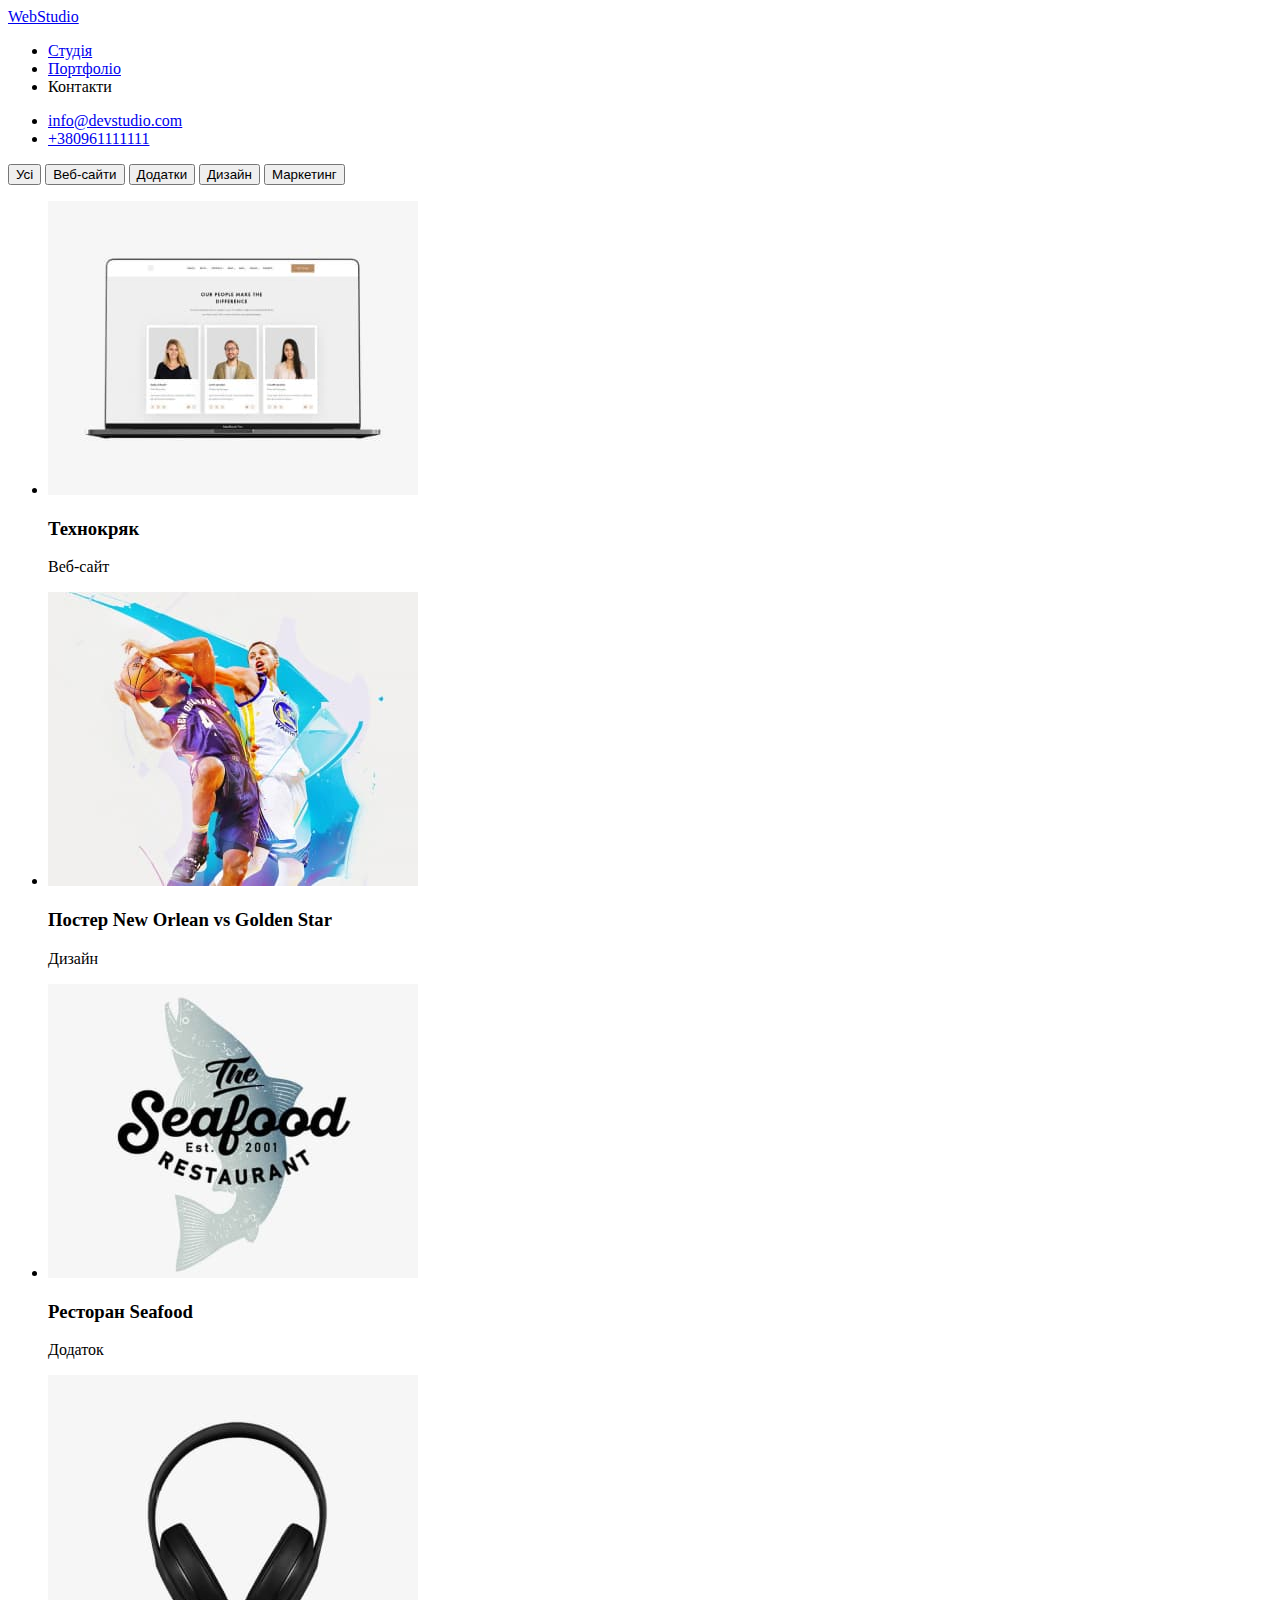
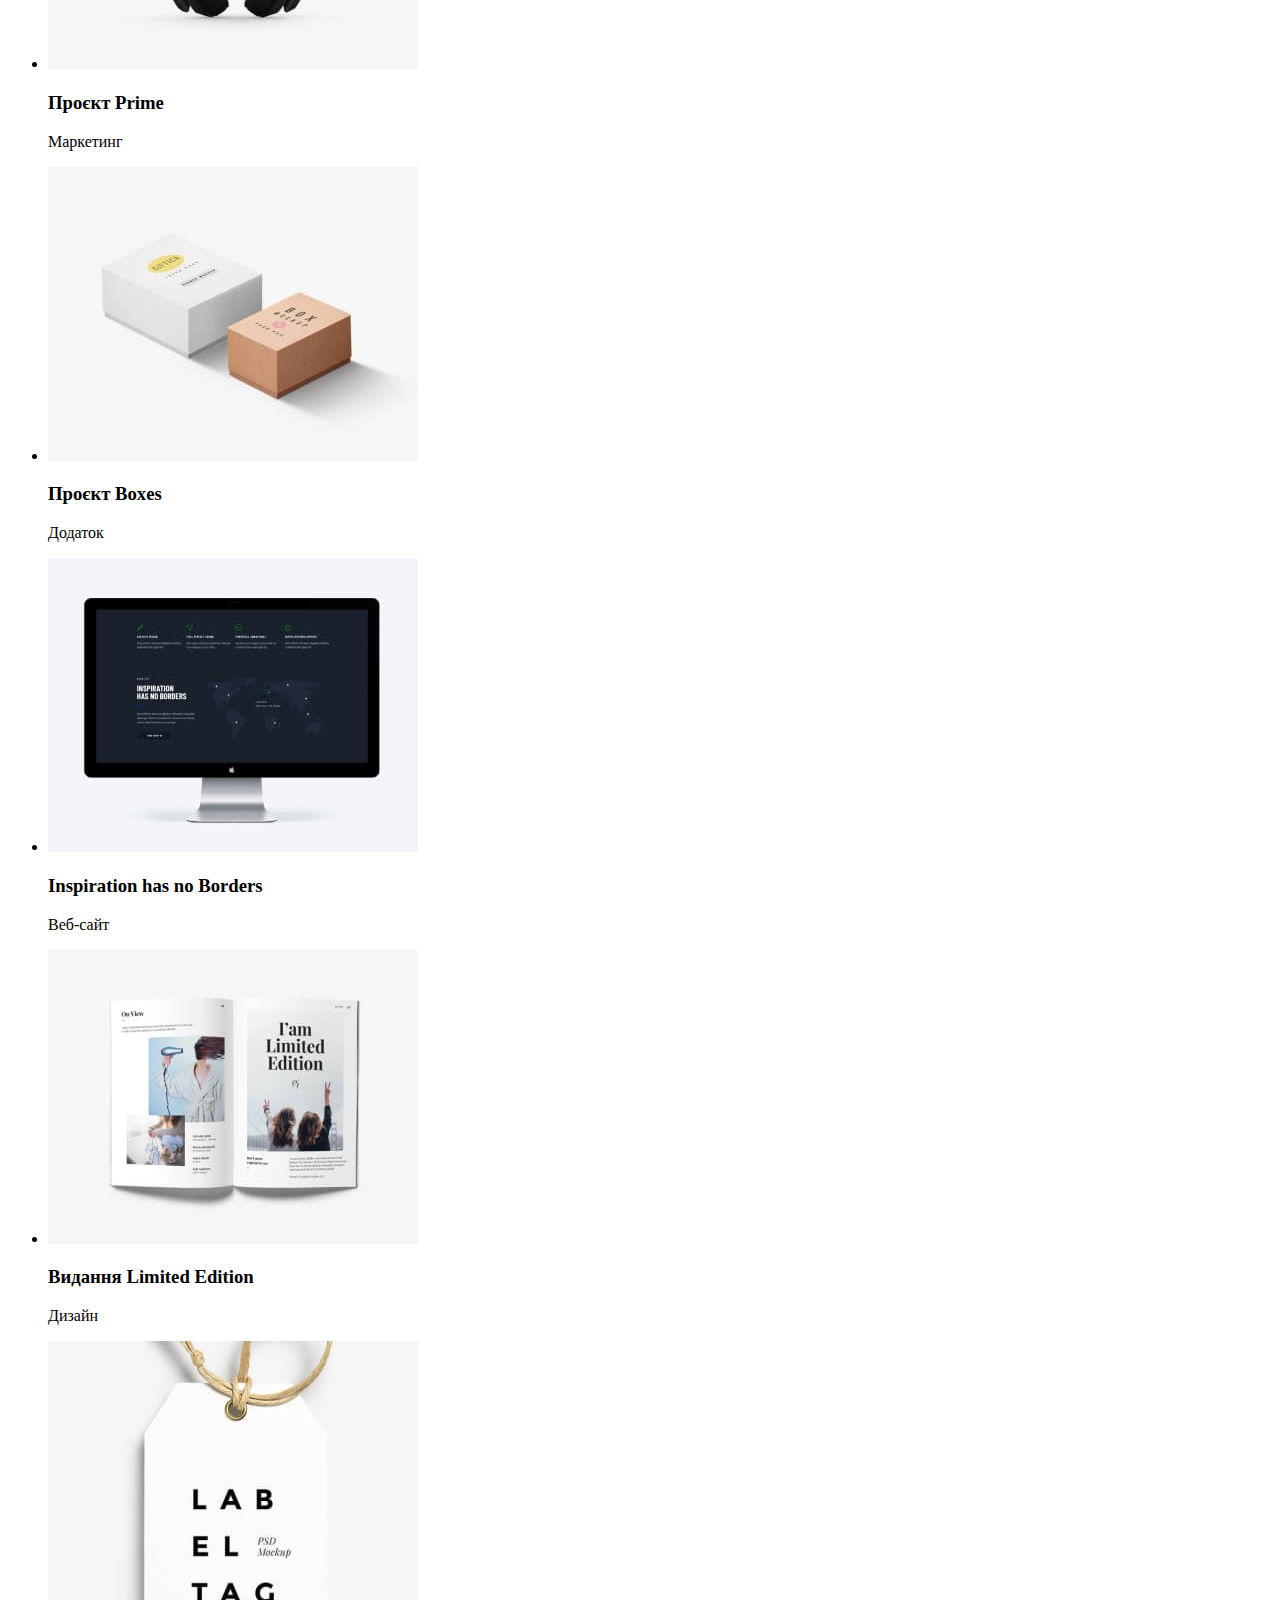
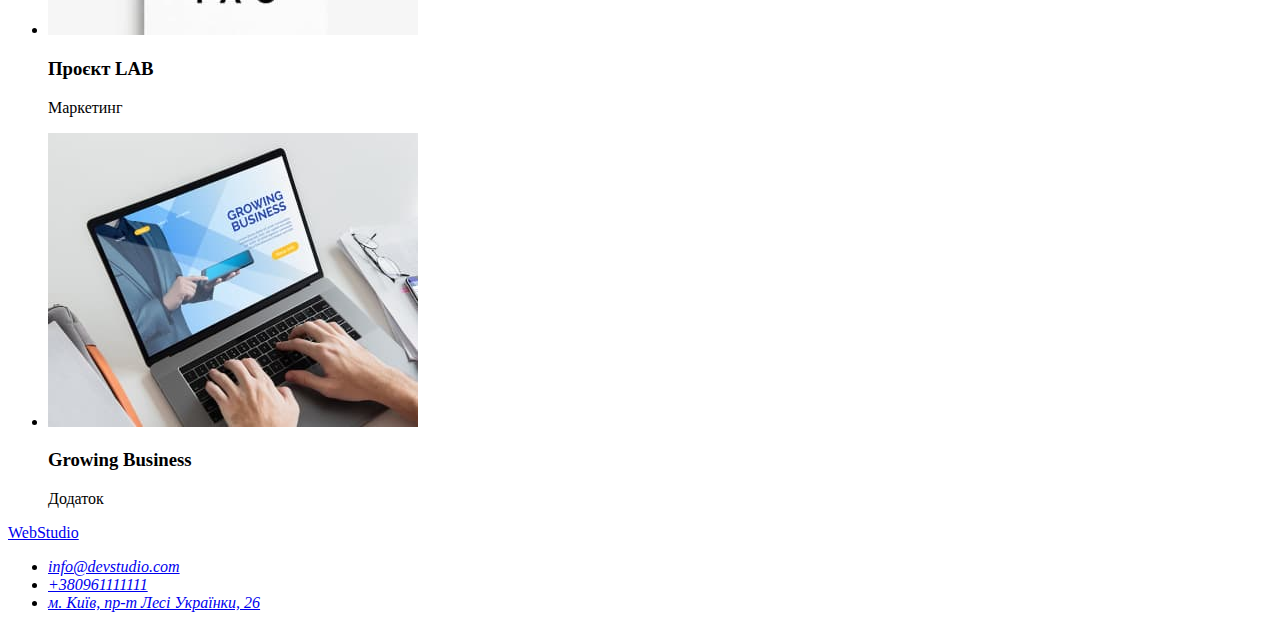
==== portfolio.html @ 3a7890c5 "new" ====
<!DOCTYPE html>
<html lang="uk">
<head>
    <meta charset="UTF-8">
    <meta http-equiv="X-UA-Compatible" content="IE=edge">
    <meta name="viewport" content="width=device-width, initial-scale=1.0">
    <title>Document</title>
    <link rel="stylesheet" href="./css/styles.css">
    
</head>
<body>
    <!--Шапка-->
    <header>
        <nav>
            <a href="webStudio">WebStudio</a>
            <ul>
                <li> <a href="./index.html">Студія</a>
                <li> <a href="./portfolio.html">Портфоліо</a>
                <li> <a href="контакти"></a>Контакти</li>
            </ul>
         </nav>
         <ul>
            <li> <a href="mailto:info@devstudio.com">info@devstudio.com</a></li>
            <li> <a href="tel:+380961111111">+380961111111</a></li>
         </ul>
    </header>
    <!--Основне поле-->
    <main>
        <section>
            <button type="button" class="launch">Усі</button>
            <button type="button" class="launch">Веб-сайти</button>
            <button type="button" class="launch">Додатки</button>
            <button type="button" class="launch">Дизайн</button>
            <button type="button" class="launch">Маркетинг</button>
        </section>
        <!--Портфоліо-->
         <section>
                    <ul>
                        <li>
                            <img src="./images/portf.jpg" alt="" width="370">
                            <h3> Технокряк</h3>
                            <p> Веб-сайт</p>
                        </li>
                        <li>
                            <img src="./images/portf1.jpg" alt="" width="370" height="294">
                            <h3> Постер New Orlean vs Golden Star</h3>
                            <p> Дизайн</p>
                        </li>
                        <li>
                            <img src="./images/portf2.jpg" alt="" width="370" height="294">
                            <h3> Ресторан Seafood</h3>
                            <p> Додаток</p>
                        </li>
                        <li>
                            <img src="./images/portf3.jpg" alt="" width="370" height="294">
                            <h3> Проєкт Prime</h3>
                            <p> Маркетинг</p>
                        </li>
                        <li>
                            <img src="./images/portf4.jpg" alt="" width="370" height="294">
                            <h3> Проєкт Boxes</h3>
                            <p> Додаток</p>
                        </li>
                        <li>
                            <img src="./images/portf5.jpg" alt="" width="370" height="294">
                            <h3> Inspiration has no Borders</h3>
                            <p> Веб-сайт </p>
                        </li>
                        <li>
                            <img src="./images/portf6.jpg" alt="" width="370" height="294">
                            <h3> Видання Limited Edition</h3>
                            <p> Дизайн </p>
                        </li> 
                         <li>
                            <img src="./images/portf7.jpg" alt="" width="370" height="294">
                            <h3> Проєкт LAB</h3>
                            <p> Маркетинг </p>
                        </li>
                        <li>
                            <img src="./images/portf8.jpg" alt="" width="370" height="294">
                            <h3> Growing Business</h3>
                            <p> Додаток </p>
                        </li>
                    </ul>
                    
                </section>
        
               
    </main>          
   <!--Підвал-->
    <footer>
        <a href="webStudio">WebStudio</a>
        <address>
            <ul>
                <li><a href="mailto:info@devstudio.com">info@devstudio.com</a></li>
                <li><a href="tel:+380961111111">+380961111111</a></li>
                <li><a href="https://goo.gl/maps/CPtrU1FHBa2aNyZL9" target="_blank" rel="noopener noreferrer nofollow">м. Київ, пр-т Лесі Українки, 26</a>
                </li>
            </ul>
        </address>
    </footer>
    
</body>
</html>
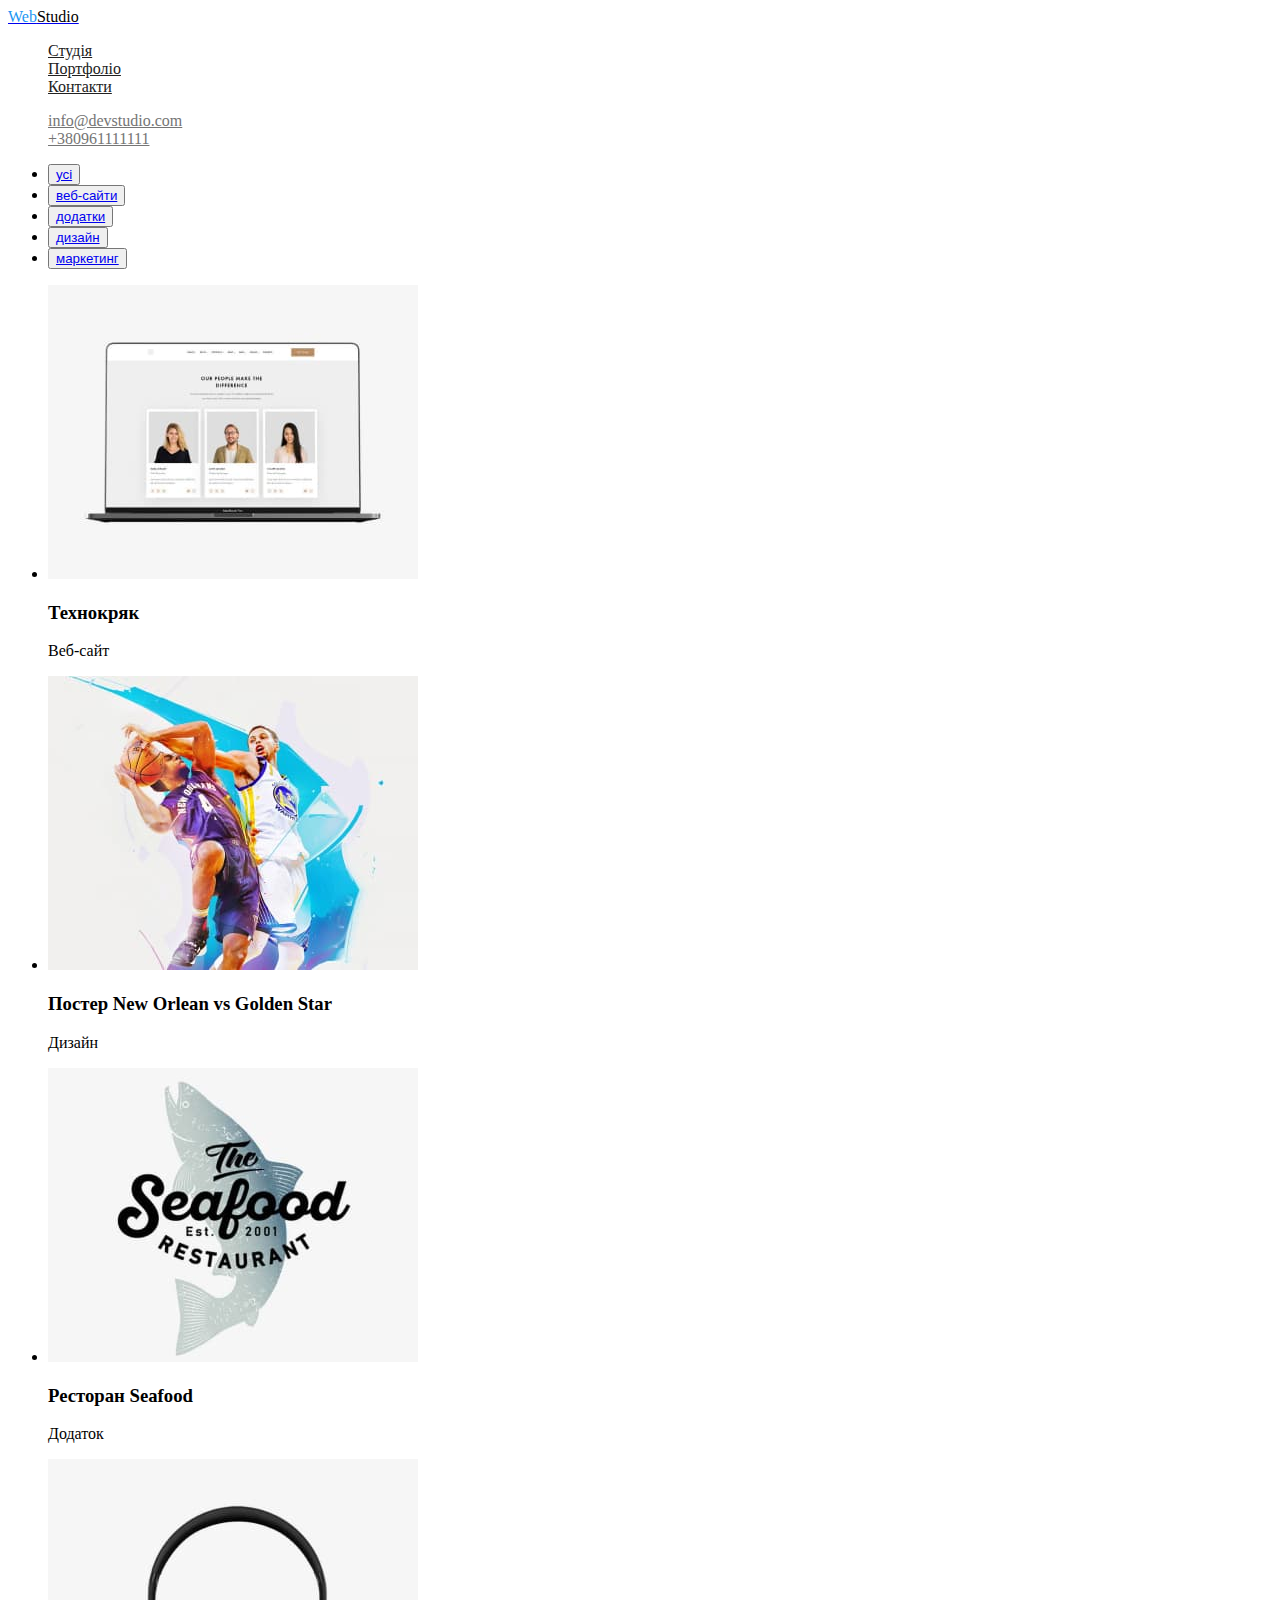
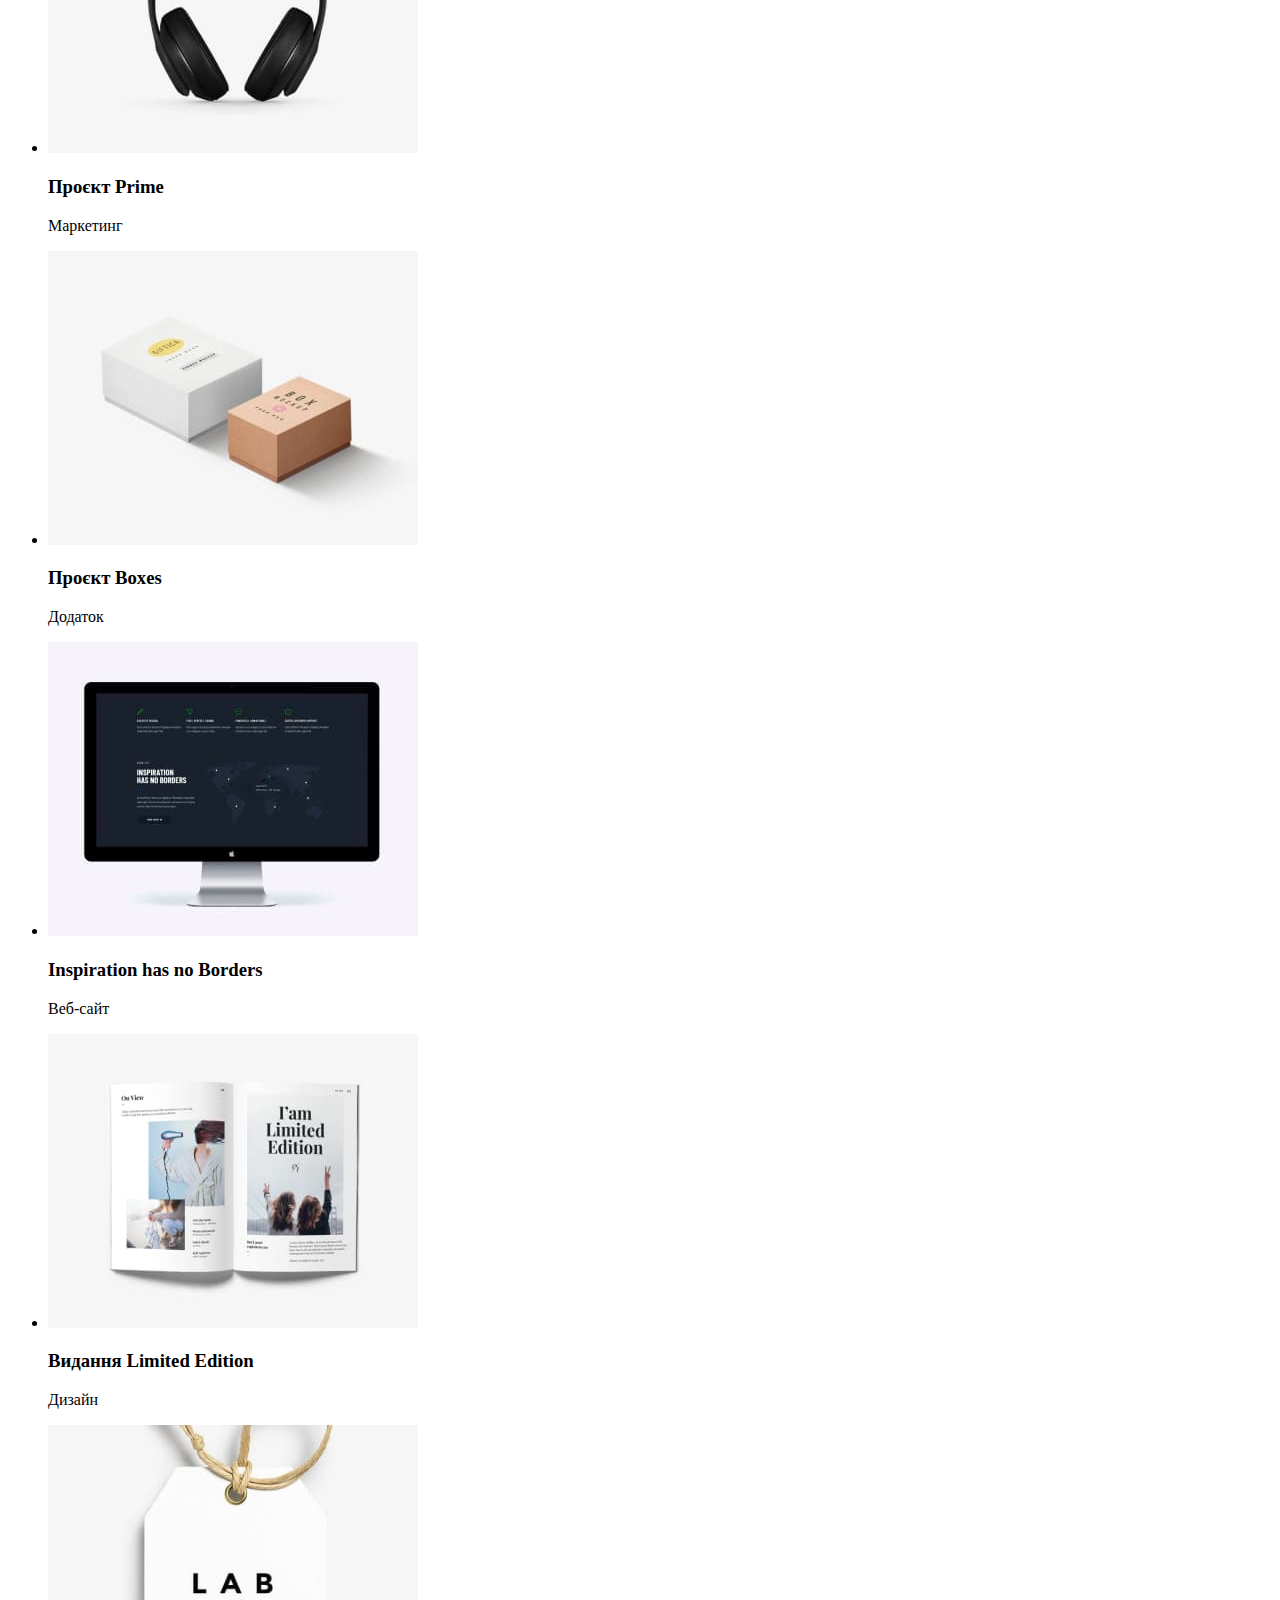
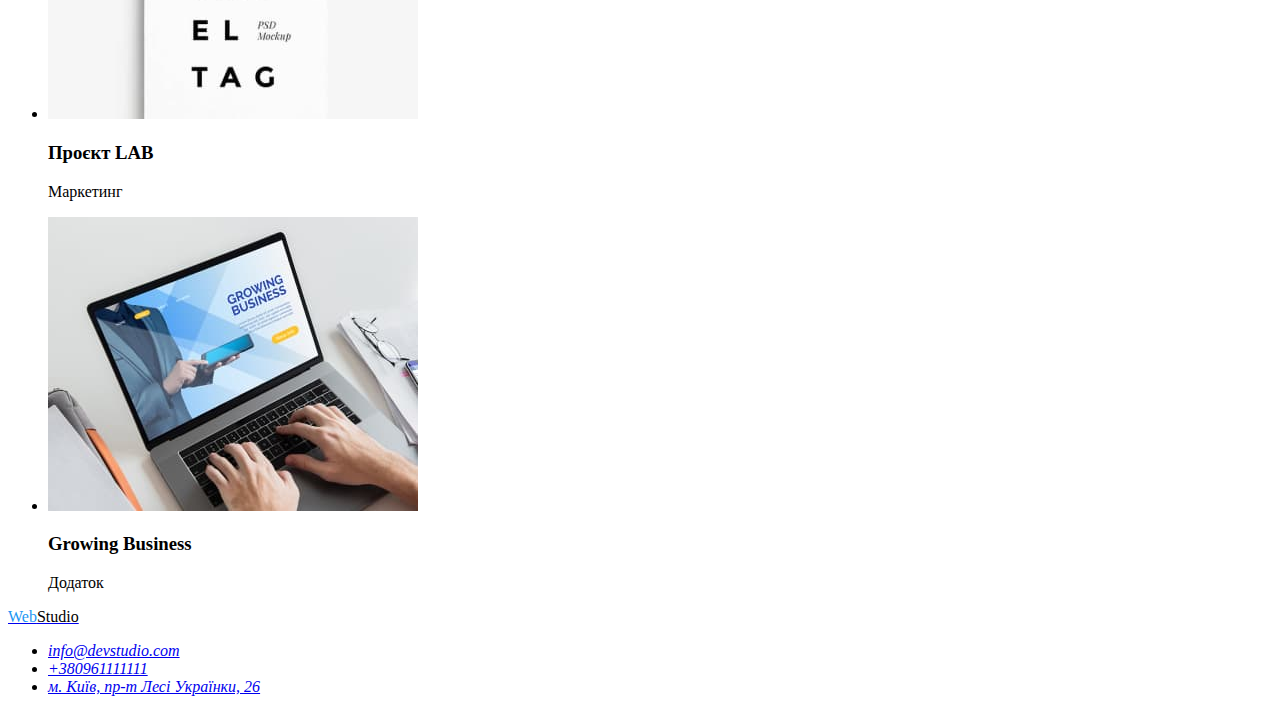
==== commit d6abc422: "new" ====
--- a/portfolio.html
+++ b/portfolio.html
@@ -12,26 +12,32 @@
     <!--Шапка-->
     <header>
         <nav>
-            <a href="webStudio">WebStudio</a>
-            <ul>
-                <li> <a href="./index.html">Студія</a>
-                <li> <a href="./portfolio.html">Портфоліо</a>
-                <li> <a href="контакти"></a>Контакти</li>
+            <a href="./index.html" lang="en" class="logo">
+                <span class="logo-web">Web</span
+                ><span class="logo-studio">Studio</span>
+              </a>
+            <ul class="site-nav list">
+                <li> <a href="./index.html" class="link">Студія</a></li>
+                <li> <a href="./portfolio.html" class="link">Портфоліо</a></li>
+                <li> <a href="контакти"class="link">Контакти</a></li>
             </ul>
          </nav>
-         <ul>
-            <li> <a href="mailto:info@devstudio.com">info@devstudio.com</a></li>
-            <li> <a href="tel:+380961111111">+380961111111</a></li>
+         <ul class="contact-nav list">
+            <li> <a href="mailto:info@devstudio.com" class="link">info@devstudio.com</a></li>
+            <li> <a href="tel:+380961111111" class="link">+380961111111</a></li>
          </ul>
     </header>
     <!--Основне поле-->
     <main>
         <section>
-            <button type="button" class="launch">Усі</button>
-            <button type="button" class="launch">Веб-сайти</button>
-            <button type="button" class="launch">Додатки</button>
-            <button type="button" class="launch">Дизайн</button>
-            <button type="button" class="launch">Маркетинг</button>
+            <ul>
+                <li><button> <a href="усі">усі</a></button> </li>
+                <li><button> <a href="веб-сайти">веб-сайти</a></button> </li>
+                <li><button> <a href="додатки">додатки</a></button> </li>
+                <li><button> <a href="дизайн">дизайн</a></button> </li>
+                <li><button> <a href="маркетинг">маркетинг</a></button> </li>
+            </ul>
+
         </section>
         <!--Портфоліо-->
          <section>
@@ -89,7 +95,10 @@
     </main>          
    <!--Підвал-->
     <footer>
-        <a href="webStudio">WebStudio</a>
+        <a href="./index.html" lang="en" class="logo">
+            <span class="logo-web">Web</span
+            ><span class="logo-studio">Studio</span>
+          </a>
         <address>
             <ul>
                 <li><a href="mailto:info@devstudio.com">info@devstudio.com</a></li>
--- a/css/styles.css
+++ b/css/styles.css
@@ -0,0 +1,47 @@
+.pages {
+    background-color: #F5F5F5;
+    color: #212121;
+}
+.list {
+list-style: none;
+}
+.logo-web {
+    color: #2196F3
+}
+.logo-studio{
+    color: #000000;
+}
+.site-nav .link
+ { 
+    color: #212121
+ }
+.site-nav .link:focus,
+.site-nav .link:hover
+ { 
+    color: #2196F3
+ }
+ .contact-nav .link{
+    color: #757575;
+ }
+ .contact-nav .link:focus,
+ .contact-nav .link:hover{
+    color: #2196F3
+ }
+ .main{
+    background: #2F303A;
+ }
+ .main, .text{
+    color: #ffffff;
+ }
+ 
+ .main, .launch{
+    color: #ffffff;
+ }
+ .advantage-list .description{
+    color: #757575;
+ }
+.comand-list .description{
+    color: #757575 
+}
+ 
+
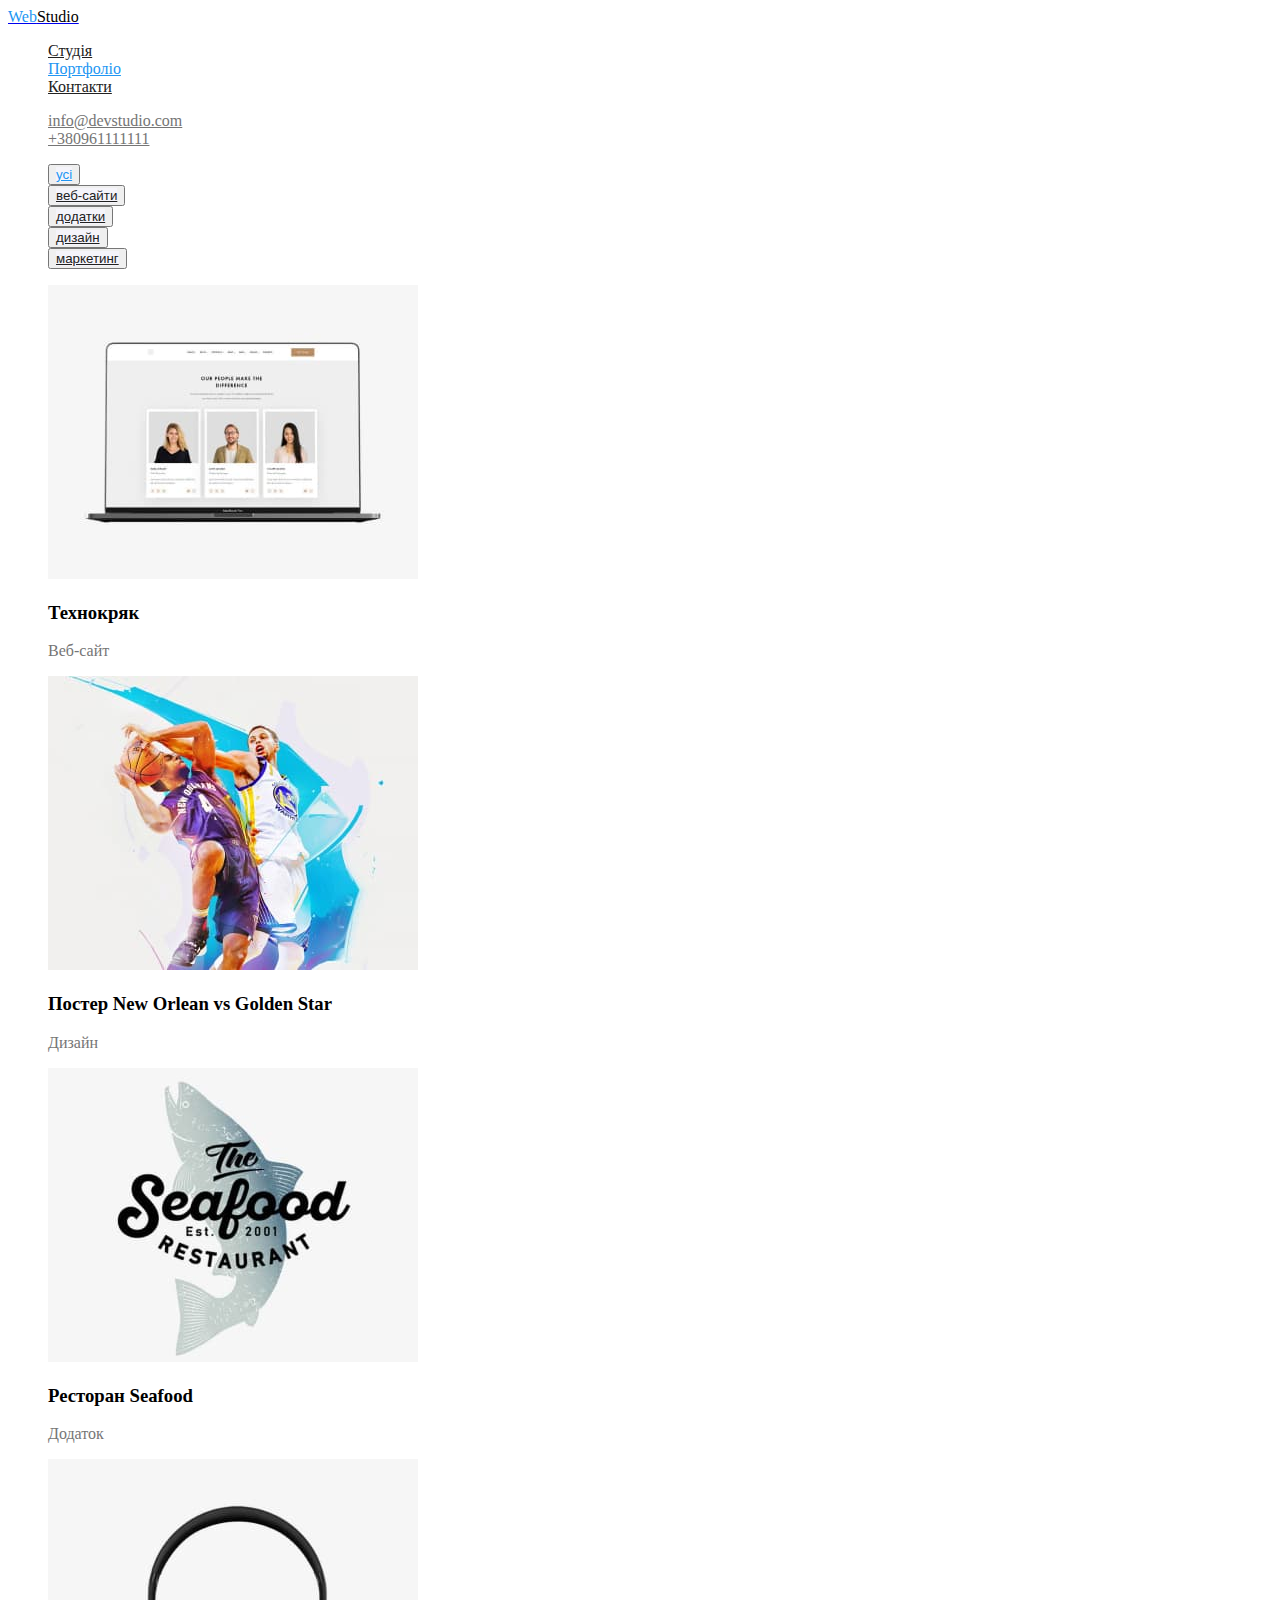
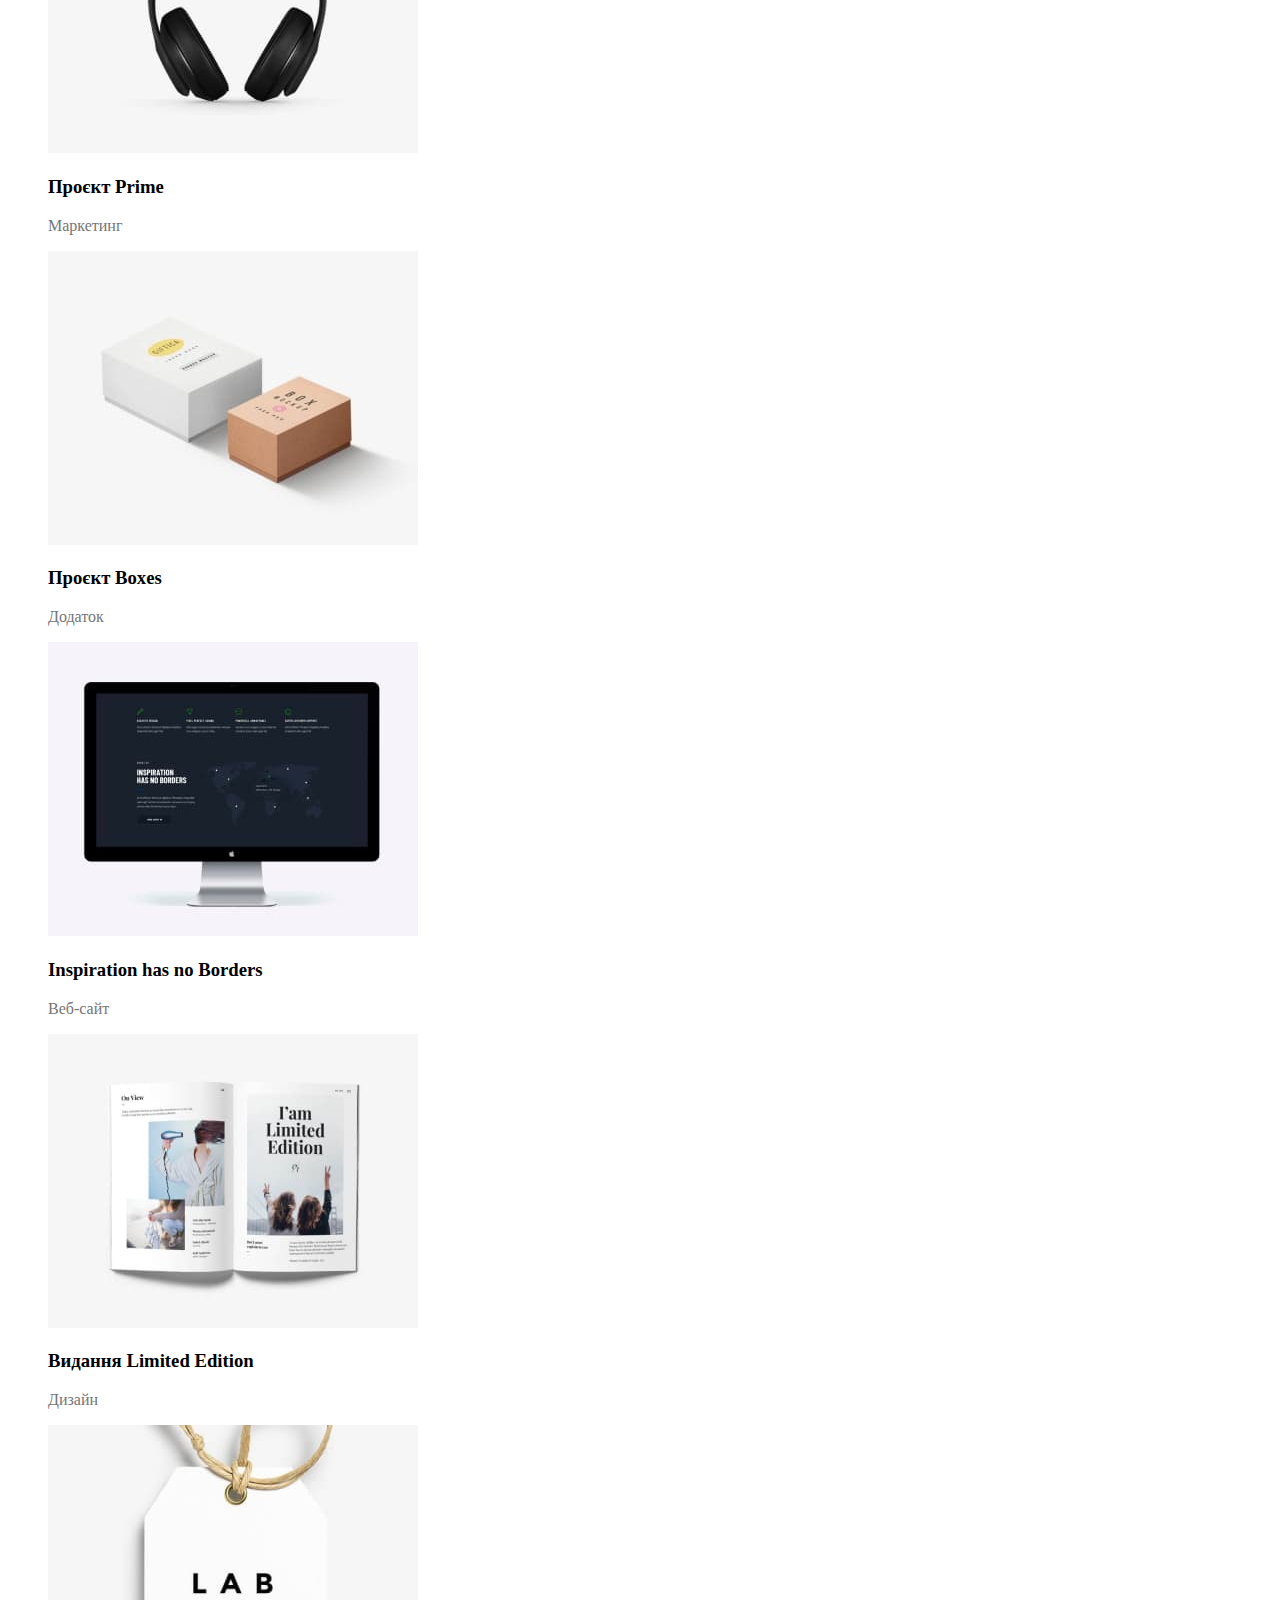
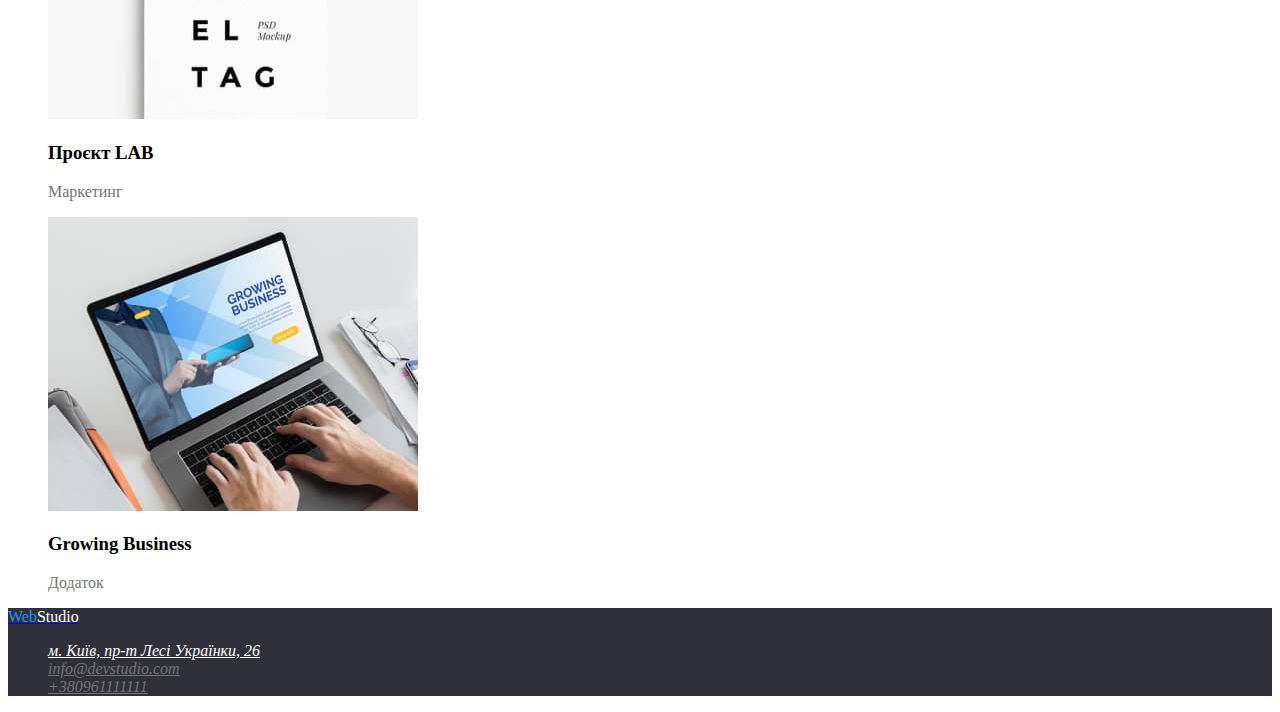
==== commit 16576492: "new" ====
--- a/portfolio.html
+++ b/portfolio.html
@@ -18,7 +18,7 @@
               </a>
             <ul class="site-nav list">
                 <li> <a href="./index.html" class="link">Студія</a></li>
-                <li> <a href="./portfolio.html" class="link">Портфоліо</a></li>
+                <li> <a href="./portfolio.html" class="link current">Портфоліо</a></li>
                 <li> <a href="контакти"class="link">Контакти</a></li>
             </ul>
          </nav>
@@ -28,64 +28,64 @@
          </ul>
     </header>
     <!--Основне поле-->
-    <main>
-        <section>
-            <ul>
-                <li><button> <a href="усі">усі</a></button> </li>
-                <li><button> <a href="веб-сайти">веб-сайти</a></button> </li>
-                <li><button> <a href="додатки">додатки</a></button> </li>
-                <li><button> <a href="дизайн">дизайн</a></button> </li>
-                <li><button> <a href="маркетинг">маркетинг</a></button> </li>
+    <main >
+        <section class="button">
+            <ul class="list">
+                <li><button> <a href="усі" class="button-secondary current">усі</a></button> </li>
+                <li><button> <a href="веб-сайти"class="button-secondary">веб-сайти</a></button> </li>
+                <li><button> <a href="додатки"class="button-secondary">додатки</a></button> </li>
+                <li><button> <a href="дизайн"class="button-secondary">дизайн</a></button> </li>
+                <li><button> <a href="маркетинг"class="button-secondary">маркетинг</a></button> </li>
             </ul>
 
         </section>
         <!--Портфоліо-->
-         <section>
-                    <ul>
+         <section class="project">
+                    <ul class="list">
                         <li>
                             <img src="./images/portf.jpg" alt="" width="370">
                             <h3> Технокряк</h3>
-                            <p> Веб-сайт</p>
+                            <p class="description"> Веб-сайт</p>
                         </li>
                         <li>
                             <img src="./images/portf1.jpg" alt="" width="370" height="294">
                             <h3> Постер New Orlean vs Golden Star</h3>
-                            <p> Дизайн</p>
+                            <p class="description"> Дизайн</p>
                         </li>
                         <li>
                             <img src="./images/portf2.jpg" alt="" width="370" height="294">
                             <h3> Ресторан Seafood</h3>
-                            <p> Додаток</p>
+                            <p class="description"> Додаток</p>
                         </li>
                         <li>
                             <img src="./images/portf3.jpg" alt="" width="370" height="294">
                             <h3> Проєкт Prime</h3>
-                            <p> Маркетинг</p>
+                            <p class="description"> Маркетинг</p>
                         </li>
                         <li>
                             <img src="./images/portf4.jpg" alt="" width="370" height="294">
                             <h3> Проєкт Boxes</h3>
-                            <p> Додаток</p>
+                            <p class="description"> Додаток</p>
                         </li>
                         <li>
                             <img src="./images/portf5.jpg" alt="" width="370" height="294">
                             <h3> Inspiration has no Borders</h3>
-                            <p> Веб-сайт </p>
+                            <p class="description"> Веб-сайт </p>
                         </li>
                         <li>
                             <img src="./images/portf6.jpg" alt="" width="370" height="294">
                             <h3> Видання Limited Edition</h3>
-                            <p> Дизайн </p>
+                            <p class="description"> Дизайн </p>
                         </li> 
                          <li>
                             <img src="./images/portf7.jpg" alt="" width="370" height="294">
                             <h3> Проєкт LAB</h3>
-                            <p> Маркетинг </p>
+                            <p class="description"> Маркетинг </p>
                         </li>
                         <li>
                             <img src="./images/portf8.jpg" alt="" width="370" height="294">
                             <h3> Growing Business</h3>
-                            <p> Додаток </p>
+                            <p class="description"> Додаток </p>
                         </li>
                     </ul>
                     
@@ -94,18 +94,18 @@
                
     </main>          
    <!--Підвал-->
-    <footer>
+    <footer class="footer">
         <a href="./index.html" lang="en" class="logo">
             <span class="logo-web">Web</span
             ><span class="logo-studio">Studio</span>
-          </a>
-        <address>
-            <ul>
-                <li><a href="mailto:info@devstudio.com">info@devstudio.com</a></li>
-                <li><a href="tel:+380961111111">+380961111111</a></li>
-                <li><a href="https://goo.gl/maps/CPtrU1FHBa2aNyZL9" target="_blank" rel="noopener noreferrer nofollow">м. Київ, пр-т Лесі Українки, 26</a>
+        </a>
+        <address>  
+            <ul class="contact-nav list">
+                <li> <a href="https://goo.gl/maps/CPtrU1FHBa2aNyZL9" class="location" target="_blank" rel="noopener noreferrer nofollow">м. Київ, пр-т Лесі Українки, 26</a>
                 </li>
-            </ul>
+                <li> <a href="mailto:info@devstudio.com" class="link">info@devstudio.com</a></li>
+                <li> <a href="tel:+380961111111" class="link">+380961111111</a></li>                  
+        </ul>
         </address>
     </footer>
     
--- a/css/styles.css
+++ b/css/styles.css
@@ -1,47 +1,92 @@
-.pages {
+:root{
+   --primary-text-color: #212121;
+   --title-text-color:#757575;
+   --accent-color:#212121;
+   --secondary-color:#2196F3;
+   --tagline-text-color:#757575 ;
+   --primary-withe-color:#ffffff;
+   --button-color:#F5F4FA;
+
+}
+
+.body {
     background-color: #F5F5F5;
-    color: #212121;
+    color: var(--primary-text-color);
 }
 .list {
 list-style: none;
 }
+
 .logo-web {
-    color: #2196F3
+    color: var(--secondary-color);
 }
 .logo-studio{
     color: #000000;
 }
 .site-nav .link
  { 
-    color: #212121
+    color:var(--primary-text-color);
  }
 .site-nav .link:focus,
 .site-nav .link:hover
  { 
-    color: #2196F3
+   color:var(--secondary-color);
  }
+ .site-nav .link.current
+ { 
+   color:var(--secondary-color);
+ }
+ 
  .contact-nav .link{
-    color: #757575;
+    color: var(--title-text-color);
  }
  .contact-nav .link:focus,
  .contact-nav .link:hover{
-    color: #2196F3
+    color: var(--secondary-color);
  }
  .main{
     background: #2F303A;
  }
  .main, .text{
-    color: #ffffff;
+    color:  var(--primary-withe-color);
  }
  
  .main, .launch{
-    color: #ffffff;
+    color:  var(--primary-withe-color);
  }
- .advantage-list .description{
-    color: #757575;
+
+.main .button-primary{
+   color: #ffffff;
+   background-color: #2196F3;
+}
+.list .button-secondary
+{
+   color: #212121;
+   background-color: #F5F4FA;
+}
+.list .button-secondary:focus,
+.list .button-secondary:hover
+ { 
+   color:var(--secondary-color);
  }
-.comand-list .description{
-    color: #757575 
-}
- 
+ .list .button-secondary.current
+ { 
+   color:var(--secondary-color);
+ }
+   
+ .advantage-list .description,
+ .comand-list .description,
+ .project .description
+ {
+    color: var(--tagline-text-color);
+ }
 
+ .footer{
+   background: #2F303A
+ }
+ .footer .logo-studio,
+ .footer .location
+ {
+   color: #ffffff;
+ }
+
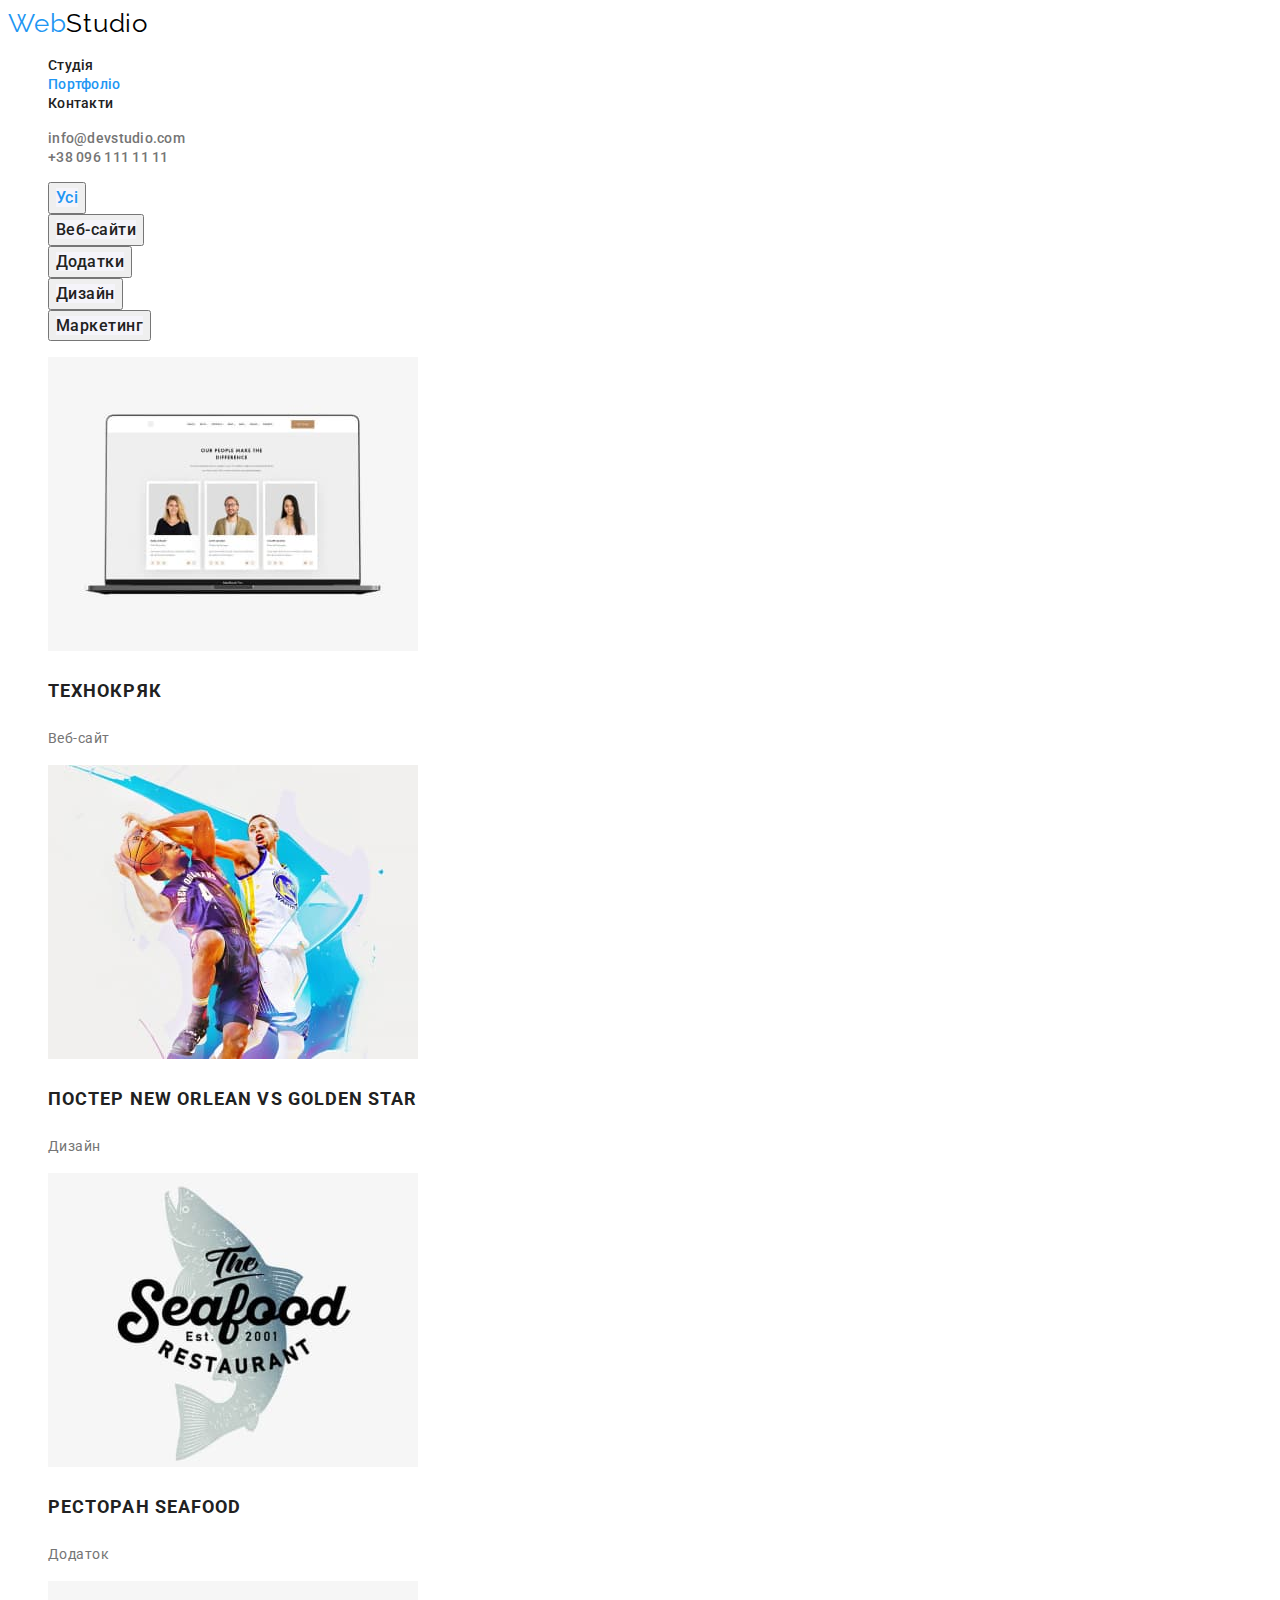
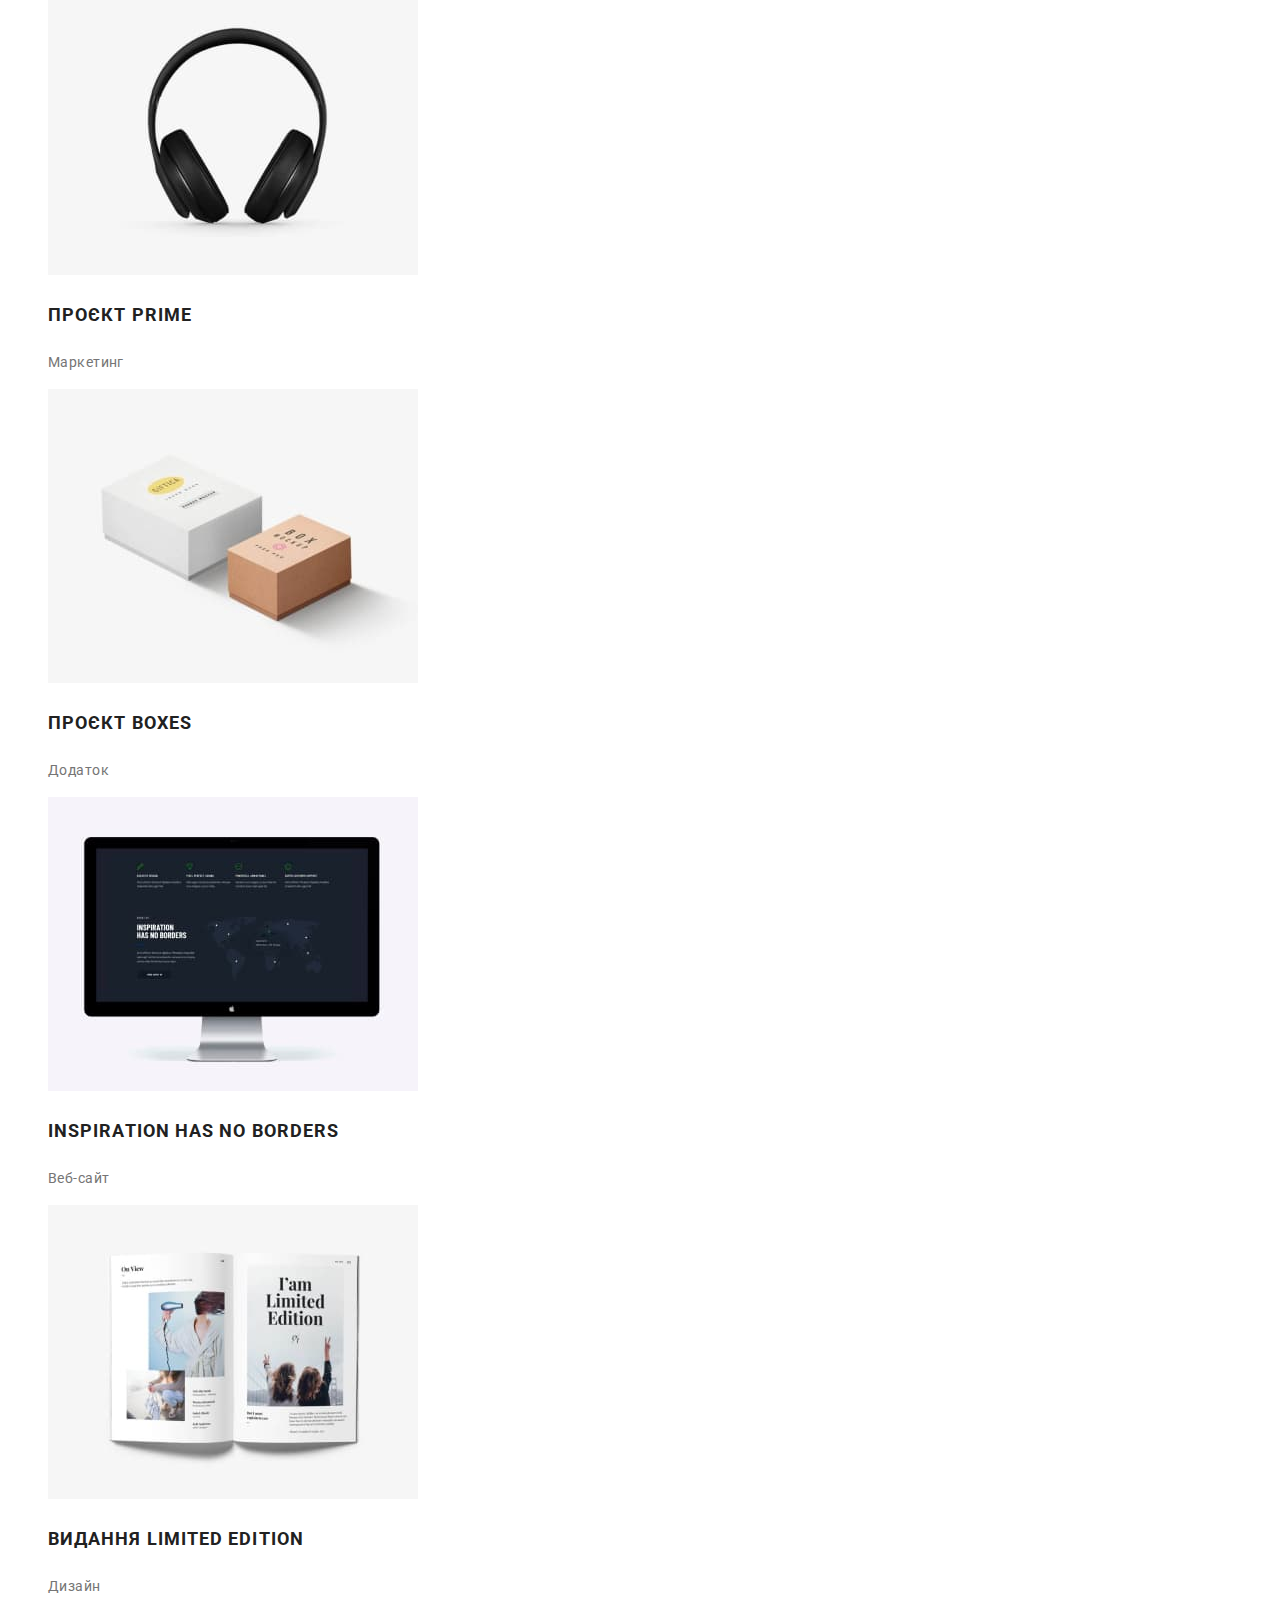
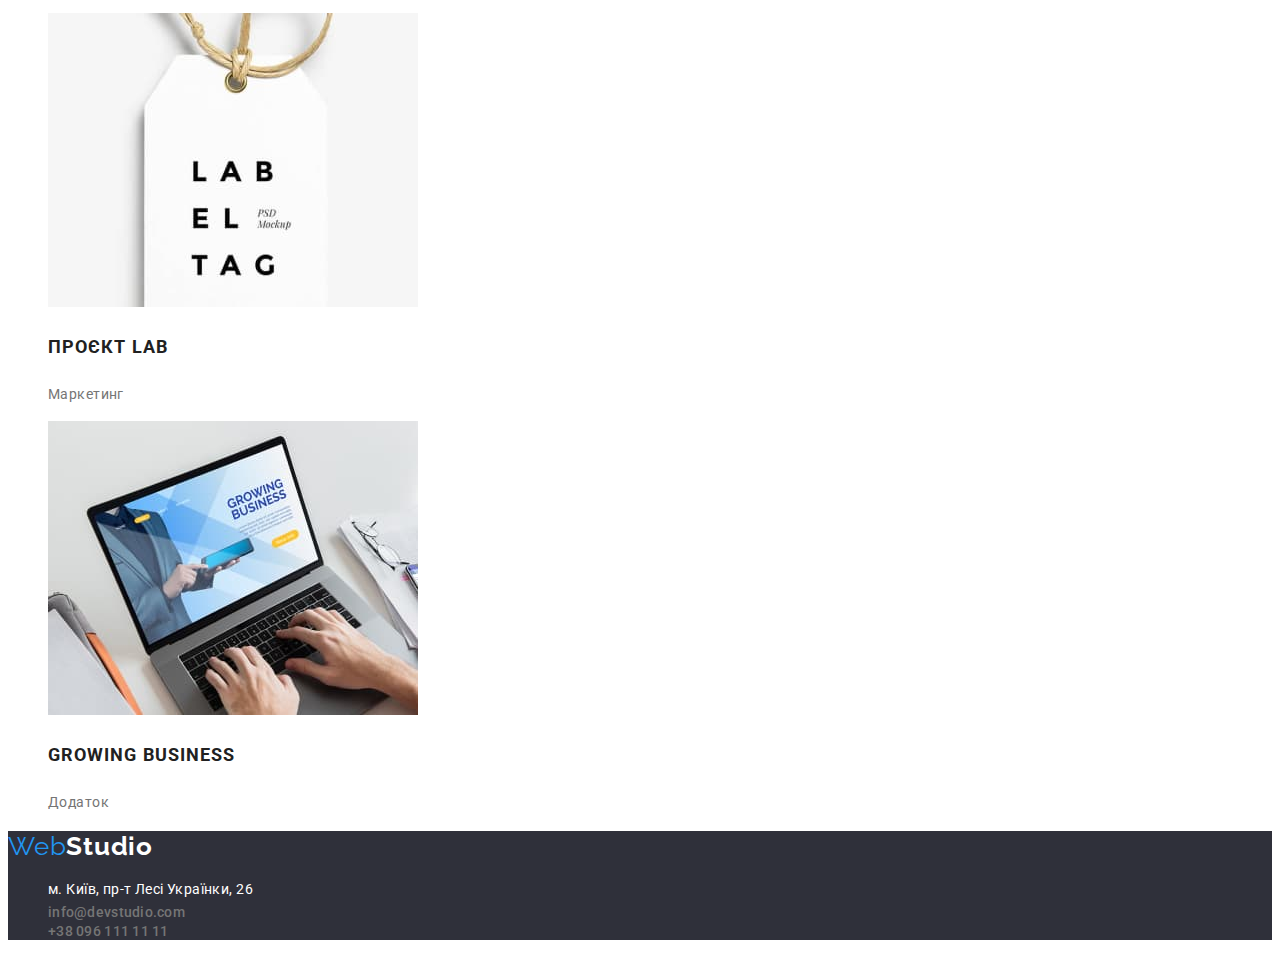
==== commit f81fcab1: "new" ====
--- a/portfolio.html
+++ b/portfolio.html
@@ -5,10 +5,11 @@
     <meta http-equiv="X-UA-Compatible" content="IE=edge">
     <meta name="viewport" content="width=device-width, initial-scale=1.0">
     <title>Document</title>
+    <link href="https://fonts.googleapis.com/css2?family=Raleway:wght@700&family=Roboto:wght@400;500;700;900&display=swap" rel="stylesheet">
     <link rel="stylesheet" href="./css/styles.css">
     
 </head>
-<body>
+<body class="pages">
     <!--Шапка-->
     <header>
         <nav>
@@ -24,18 +25,18 @@
          </nav>
          <ul class="contact-nav list">
             <li> <a href="mailto:info@devstudio.com" class="link">info@devstudio.com</a></li>
-            <li> <a href="tel:+380961111111" class="link">+380961111111</a></li>
+            <li> <a href="tel:+380961111111" class="link">+38 096 111 11 11</a></li>
          </ul>
     </header>
     <!--Основне поле-->
-    <main >
+    <main>
         <section class="button">
             <ul class="list">
-                <li><button> <a href="усі" class="button-secondary current">усі</a></button> </li>
-                <li><button> <a href="веб-сайти"class="button-secondary">веб-сайти</a></button> </li>
-                <li><button> <a href="додатки"class="button-secondary">додатки</a></button> </li>
-                <li><button> <a href="дизайн"class="button-secondary">дизайн</a></button> </li>
-                <li><button> <a href="маркетинг"class="button-secondary">маркетинг</a></button> </li>
+                <li><button> <a href="усі" class="button-secondary current">Усі</a></button> </li>
+                <li><button> <a href="веб-сайти"class="button-secondary">Веб-сайти</a></button> </li>
+                <li><button> <a href="додатки"class="button-secondary">Додатки</a></button> </li>
+                <li><button> <a href="дизайн"class="button-secondary">Дизайн</a></button> </li>
+                <li><button> <a href="маркетинг"class="button-secondary">Маркетинг</a></button> </li>
             </ul>
 
         </section>
@@ -44,47 +45,47 @@
                     <ul class="list">
                         <li>
                             <img src="./images/portf.jpg" alt="" width="370">
-                            <h3> Технокряк</h3>
+                            <h3 class="features"> Технокряк</h3>
                             <p class="description"> Веб-сайт</p>
                         </li>
                         <li>
                             <img src="./images/portf1.jpg" alt="" width="370" height="294">
-                            <h3> Постер New Orlean vs Golden Star</h3>
+                            <h3 class="features"> Постер New Orlean vs Golden Star</h3>
                             <p class="description"> Дизайн</p>
                         </li>
                         <li>
                             <img src="./images/portf2.jpg" alt="" width="370" height="294">
-                            <h3> Ресторан Seafood</h3>
+                            <h3 class="features"> Ресторан Seafood</h3>
                             <p class="description"> Додаток</p>
                         </li>
                         <li>
                             <img src="./images/portf3.jpg" alt="" width="370" height="294">
-                            <h3> Проєкт Prime</h3>
+                            <h3 class="features"> Проєкт Prime</h3>
                             <p class="description"> Маркетинг</p>
                         </li>
                         <li>
                             <img src="./images/portf4.jpg" alt="" width="370" height="294">
-                            <h3> Проєкт Boxes</h3>
+                            <h3 class="features"> Проєкт Boxes</h3>
                             <p class="description"> Додаток</p>
                         </li>
                         <li>
                             <img src="./images/portf5.jpg" alt="" width="370" height="294">
-                            <h3> Inspiration has no Borders</h3>
+                            <h3 class="features"> Inspiration has no Borders</h3>
                             <p class="description"> Веб-сайт </p>
                         </li>
                         <li>
                             <img src="./images/portf6.jpg" alt="" width="370" height="294">
-                            <h3> Видання Limited Edition</h3>
+                            <h3 class="features"> Видання Limited Edition</h3>
                             <p class="description"> Дизайн </p>
                         </li> 
                          <li>
                             <img src="./images/portf7.jpg" alt="" width="370" height="294">
-                            <h3> Проєкт LAB</h3>
+                            <h3 class="features"> Проєкт LAB</h3>
                             <p class="description"> Маркетинг </p>
                         </li>
                         <li>
                             <img src="./images/portf8.jpg" alt="" width="370" height="294">
-                            <h3> Growing Business</h3>
+                            <h3 class="features"> Growing Business</h3>
                             <p class="description"> Додаток </p>
                         </li>
                     </ul>
@@ -104,7 +105,7 @@
                 <li> <a href="https://goo.gl/maps/CPtrU1FHBa2aNyZL9" class="location" target="_blank" rel="noopener noreferrer nofollow">м. Київ, пр-т Лесі Українки, 26</a>
                 </li>
                 <li> <a href="mailto:info@devstudio.com" class="link">info@devstudio.com</a></li>
-                <li> <a href="tel:+380961111111" class="link">+380961111111</a></li>                  
+                <li> <a href="tel:+380961111111" class="link">+38 096 111 11 11</a></li>                  
         </ul>
         </address>
     </footer>
--- a/css/styles.css
+++ b/css/styles.css
@@ -6,17 +6,29 @@
    --tagline-text-color:#757575 ;
    --primary-withe-color:#ffffff;
    --button-color:#F5F4FA;
-
-}
-
-.body {
-    background-color: #F5F5F5;
-    color: var(--primary-text-color);
+}
+
+.pages 
+{
+   color: var(--primary-text-color);
+   font-family: Roboto, sans-serif;
+}
+.button{
+  text-decoration: none;
+  font-family: 'Roboto';
+  font-style: normal;
 }
 .list {
-list-style: none;
-}
-
+  list-style: none;
+}
+.logo{
+   font-family: 'Raleway';
+   text-decoration: none;
+   font-size: 26px;
+   line-height: 1.19;
+   letter-spacing: 0.03em;
+ 
+}
 .logo-web {
     color: var(--secondary-color);
 }
@@ -25,7 +37,12 @@
 }
 .site-nav .link
  { 
-    color:var(--primary-text-color);
+   color:var(--primary-text-color);
+   font-weight: 500;
+   font-size: 14px;
+   line-height: 1.14;
+   letter-spacing: 0.02em;
+   text-decoration: none;
  }
 .site-nav .link:focus,
 .site-nav .link:hover
@@ -38,31 +55,68 @@
  }
  
  .contact-nav .link{
-    color: var(--title-text-color);
+   font-style: normal;
+   font-weight: 500;
+   font-size: 14px;
+   line-height: 1.14;
+   letter-spacing: 0.02em;
+   text-decoration: none;
+   color: var(--title-text-color);
  }
  .contact-nav .link:focus,
- .contact-nav .link:hover{
-    color: var(--secondary-color);
+ .contact-nav .link:hover
+ {
+   color: var(--secondary-color);
  }
  .main{
-    background: #2F303A;
+   background: #2F303A;
  }
  .main, .text{
-    color:  var(--primary-withe-color);
+   color:  var(--primary-withe-color);
+   font-weight: 900;
+   font-size: 44px;
+   line-height: 1.36;
+   letter-spacing: 0.06em;
+   text-transform: uppercase;
  }
  
  .main, .launch{
-    color:  var(--primary-withe-color);
- }
-
+   color:  var(--primary-withe-color);
+ }
+/*кноптки портфоліо*/
 .main .button-primary{
    color: #ffffff;
    background-color: #2196F3;
-}
+   font-weight: 700;
+   font-size: 16px;
+   line-height: 1.87;
+   display: flex;
+   align-items: center;
+   text-align: center;
+   letter-spacing: 0.06em;
+}
+.button-secondary{
+  font-family: 'Roboto';
+  font-style: normal;
+  font-weight: 500;
+  font-size: 16px;
+  line-height: 1.62;
+  text-align: center;
+  letter-spacing: 0.03em;
+  color: #212121;
+}
+
 .list .button-secondary
 {
-   color: #212121;
-   background-color: #F5F4FA;
+  color: #212121;
+  background-color: #F5F4FA;
+  text-decoration: none;
+  cursor: pointer;
+  font-weight: 500;
+  font-size: 16px;
+  line-height: 1,62px;
+  text-align: center;
+  letter-spacing: 0.03em;
 }
 .list .button-secondary:focus,
 .list .button-secondary:hover
@@ -73,20 +127,76 @@
  { 
    color:var(--secondary-color);
  }
-   
+ .project .features{
+  font-weight: 700;
+  font-size: 18px;
+  line-height: 2.00;
+  letter-spacing: 0.06em;
+  color: var(--accent-color);
+ }
+ .project .description{
+  font-weight: 400;
+  font-size: 16px;
+  line-height: 1.88;
+  letter-spacing: 0.03em;
+  color: var(--title-text-color);
+ }
+ /* кінець портфоліо*/
+
+ .comand-content{
+  background: #F5F4FA;
+ }
+ .comand-section{
+  background: #ffffff;
+ }
+ .project-title,
+ .comand-title
+ {
+  font-weight: 700;
+  font-size: 36px;
+  line-height: 1.17;
+  letter-spacing: 0.03em;
+ }
+ .comand-list{
+  list-style: none;
+ }
  .advantage-list .description,
  .comand-list .description,
  .project .description
  {
     color: var(--tagline-text-color);
+    font-weight: 400;
+    font-size: 14px;
+    line-height: 1.71;  
+    letter-spacing: 0.03em;
+ }
+ .features
+ { 
+   font-weight: 700;
+   font-size: 14px;
+   line-height: 1.14;
+   letter-spacing: 0.03em;
+   text-transform: uppercase;
  }
 
  .footer{
    background: #2F303A
  }
- .footer .logo-studio,
- .footer .location
- {
+ .footer .logo-studio{
+   font-family: 'Raleway';
+   font-weight: 700;
+   font-size: 26px;
+   line-height: 1.19; 
+   letter-spacing: 0.03em;
    color: #ffffff;
  }
-
+.footer .location{
+   color: #ffffff;
+   font-style: normal;
+   text-decoration: none;
+   font-weight: 400;
+   font-size: 14px;
+   line-height: 1.71;
+   letter-spacing: 0.03em;
+}
+
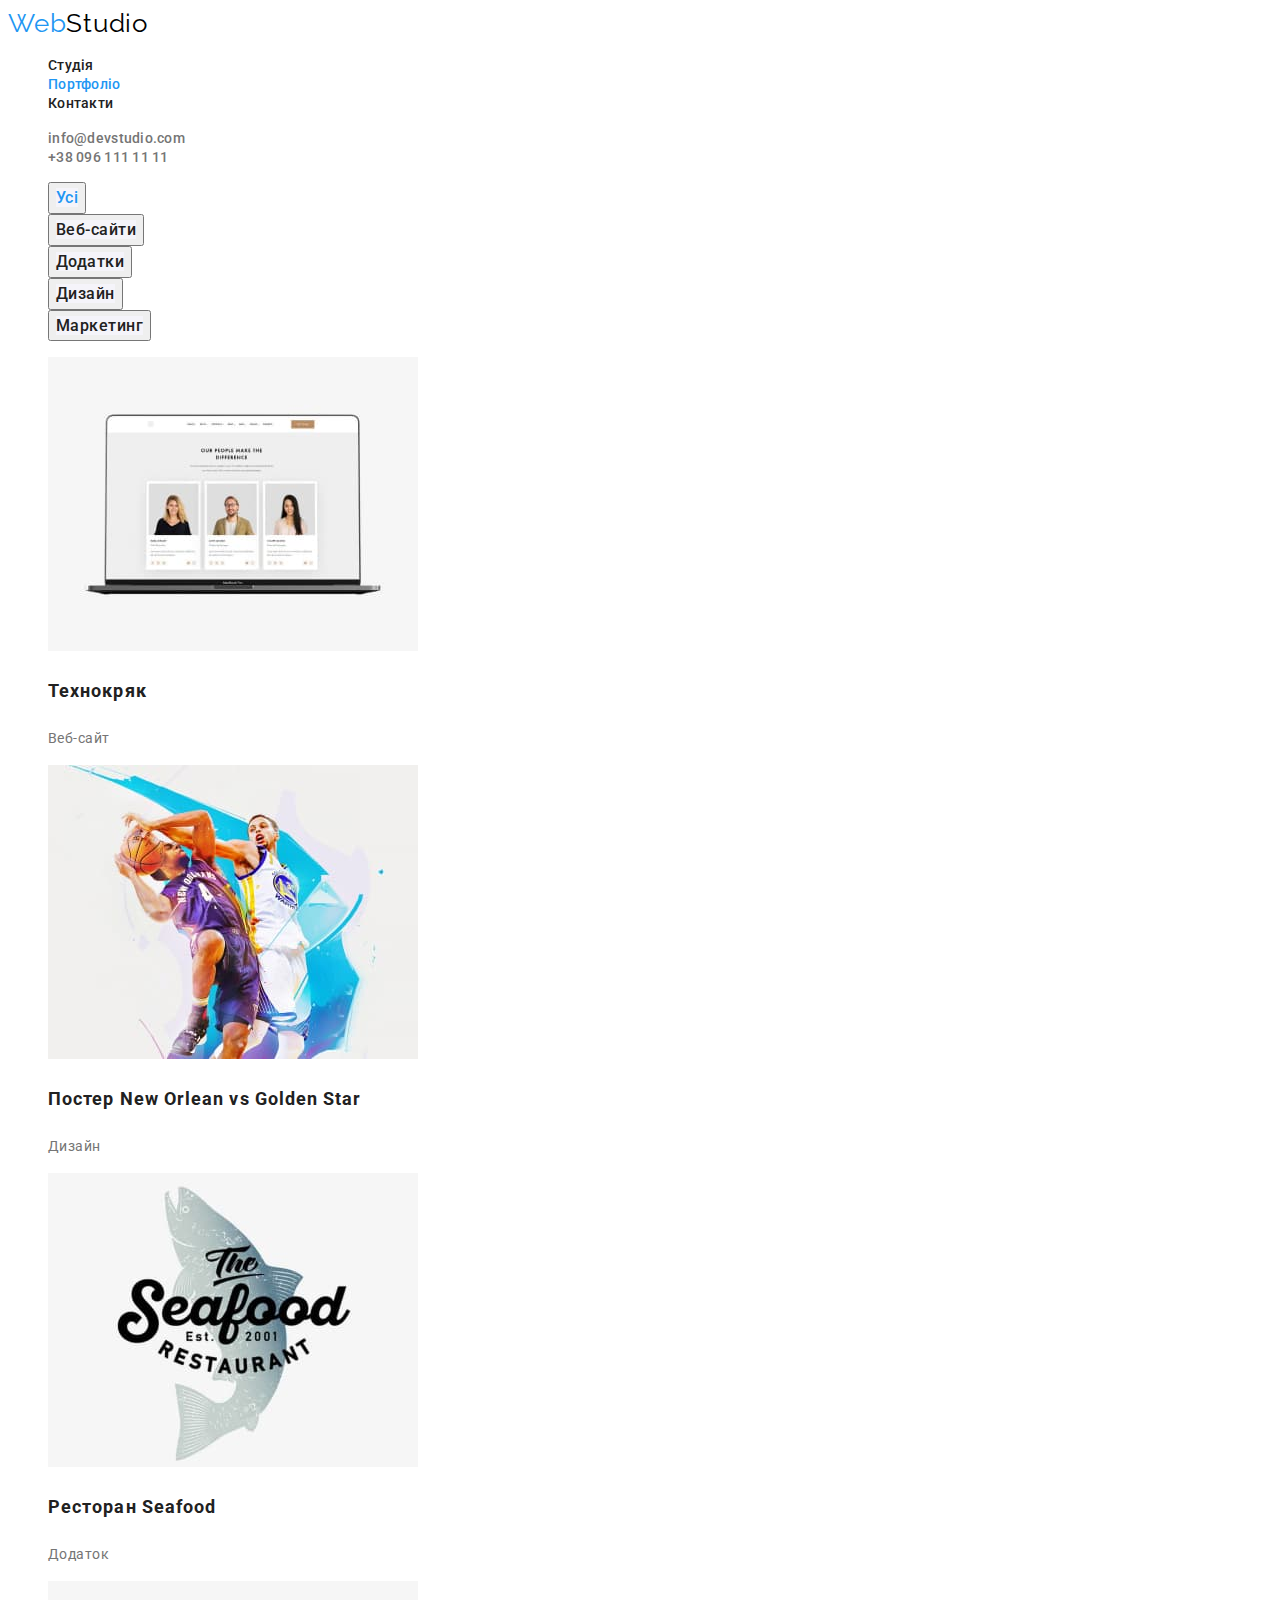
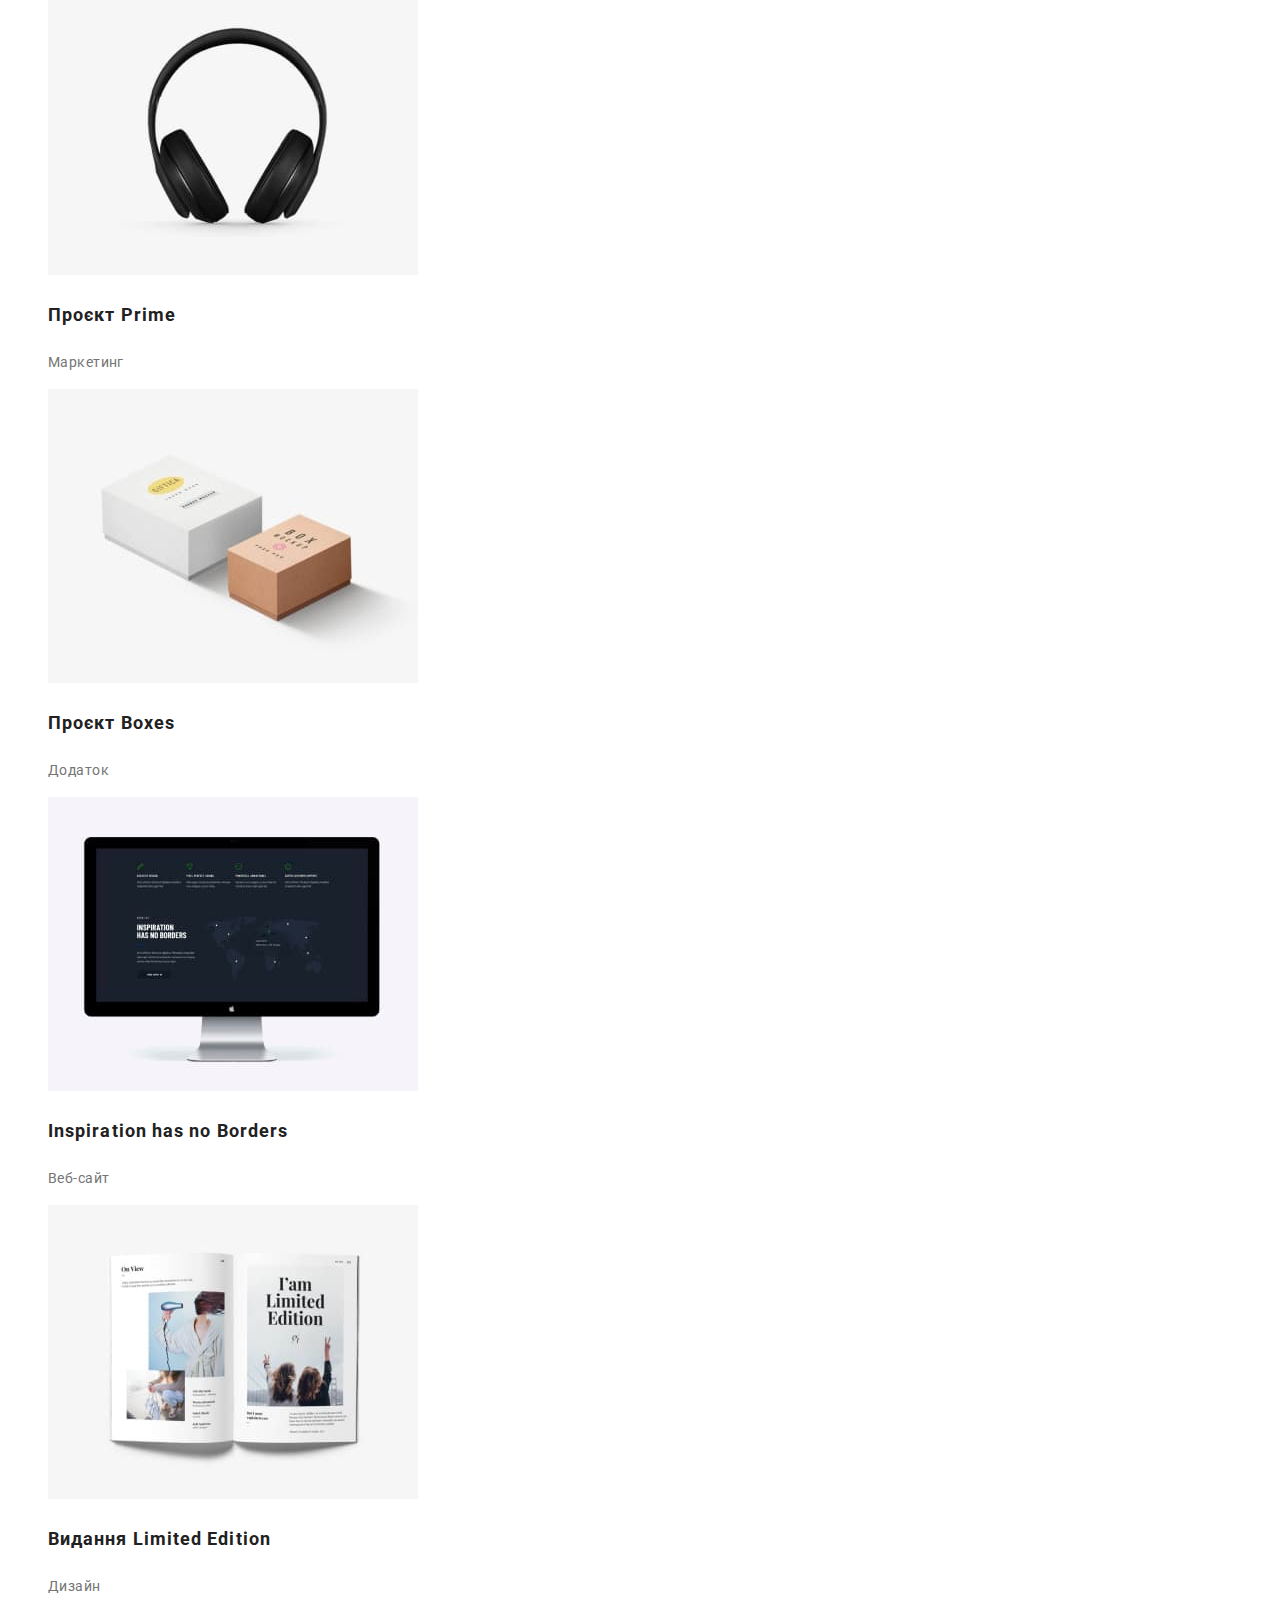
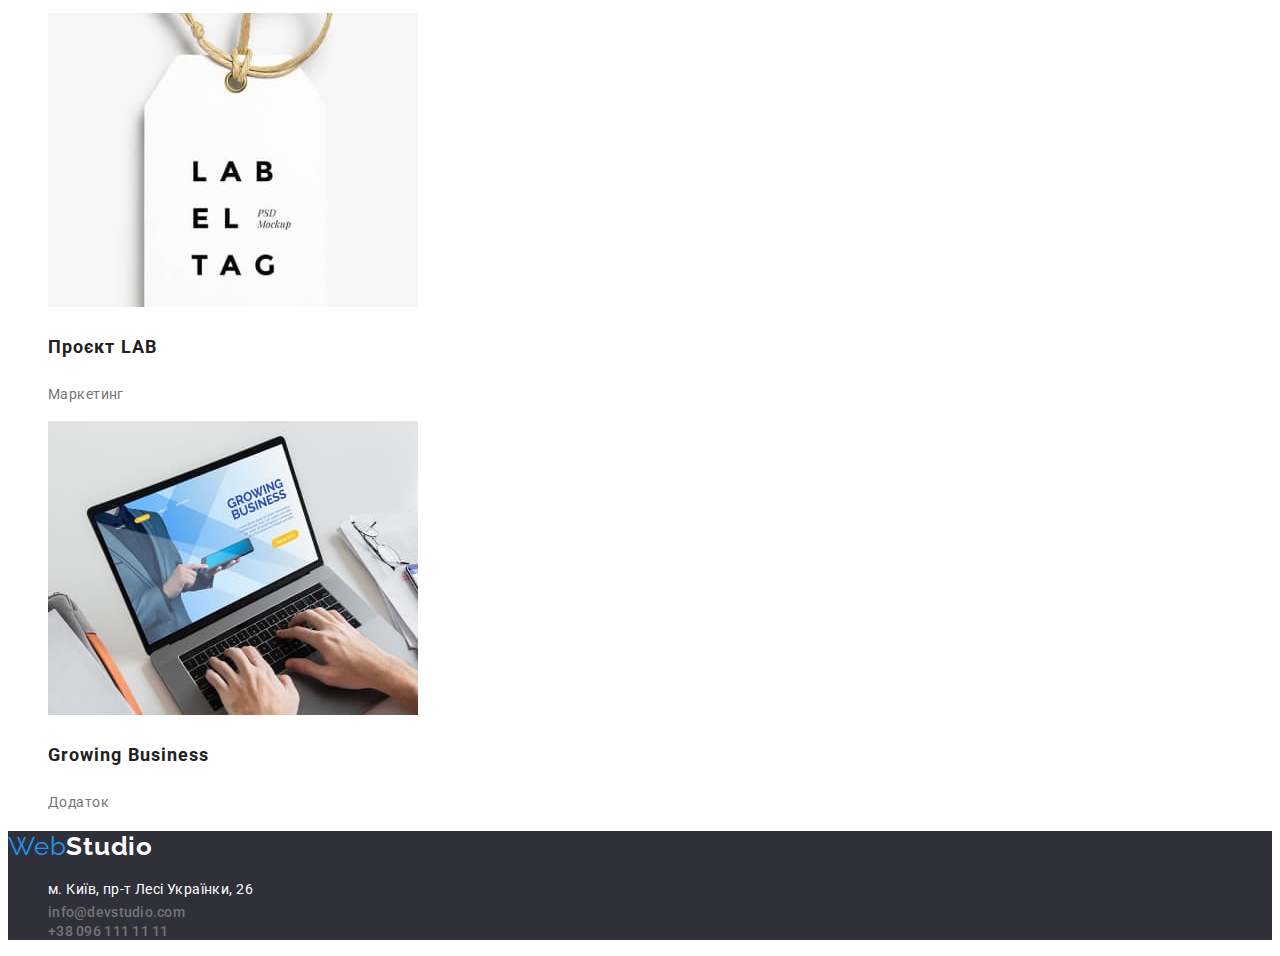
==== commit bb194adf: "new" ====
--- a/portfolio.html
+++ b/portfolio.html
@@ -20,7 +20,7 @@
             <ul class="site-nav list">
                 <li> <a href="./index.html" class="link">Студія</a></li>
                 <li> <a href="./portfolio.html" class="link current">Портфоліо</a></li>
-                <li> <a href="контакти"class="link">Контакти</a></li>
+                <li> <a href="контакти" class="link">Контакти</a></li>
             </ul>
          </nav>
          <ul class="contact-nav list">
@@ -45,47 +45,47 @@
                     <ul class="list">
                         <li>
                             <img src="./images/portf.jpg" alt="" width="370">
-                            <h3 class="features"> Технокряк</h3>
+                            <h3 class="working-projects"> Технокряк</h3>
                             <p class="description"> Веб-сайт</p>
                         </li>
                         <li>
                             <img src="./images/portf1.jpg" alt="" width="370" height="294">
-                            <h3 class="features"> Постер New Orlean vs Golden Star</h3>
+                            <h3 class="working-projects"> Постер New Orlean vs Golden Star</h3>
                             <p class="description"> Дизайн</p>
                         </li>
                         <li>
                             <img src="./images/portf2.jpg" alt="" width="370" height="294">
-                            <h3 class="features"> Ресторан Seafood</h3>
+                            <h3 class="working-projects"> Ресторан Seafood</h3>
                             <p class="description"> Додаток</p>
                         </li>
                         <li>
                             <img src="./images/portf3.jpg" alt="" width="370" height="294">
-                            <h3 class="features"> Проєкт Prime</h3>
+                            <h3 class="working-projects"> Проєкт Prime</h3>
                             <p class="description"> Маркетинг</p>
                         </li>
                         <li>
                             <img src="./images/portf4.jpg" alt="" width="370" height="294">
-                            <h3 class="features"> Проєкт Boxes</h3>
+                            <h3 class="working-projects"> Проєкт Boxes</h3>
                             <p class="description"> Додаток</p>
                         </li>
                         <li>
                             <img src="./images/portf5.jpg" alt="" width="370" height="294">
-                            <h3 class="features"> Inspiration has no Borders</h3>
+                            <h3 class="working-projects"> Inspiration has no Borders</h3>
                             <p class="description"> Веб-сайт </p>
                         </li>
                         <li>
                             <img src="./images/portf6.jpg" alt="" width="370" height="294">
-                            <h3 class="features"> Видання Limited Edition</h3>
+                            <h3 class="working-projects"> Видання Limited Edition</h3>
                             <p class="description"> Дизайн </p>
                         </li> 
                          <li>
                             <img src="./images/portf7.jpg" alt="" width="370" height="294">
-                            <h3 class="features"> Проєкт LAB</h3>
+                            <h3 class="working-projects"> Проєкт LAB</h3>
                             <p class="description"> Маркетинг </p>
                         </li>
                         <li>
                             <img src="./images/portf8.jpg" alt="" width="370" height="294">
-                            <h3 class="features"> Growing Business</h3>
+                            <h3 class="working-projects"> Growing Business</h3>
                             <p class="description"> Додаток </p>
                         </li>
                     </ul>
--- a/css/styles.css
+++ b/css/styles.css
@@ -83,7 +83,7 @@
  .main, .launch{
    color:  var(--primary-withe-color);
  }
-/*кноптки портфоліо*/
+/* портфоліо*/
 .main .button-primary{
    color: #ffffff;
    background-color: #2196F3;
@@ -127,7 +127,7 @@
  { 
    color:var(--secondary-color);
  }
- .project .features{
+ .project .working-projects{
   font-weight: 700;
   font-size: 18px;
   line-height: 2.00;
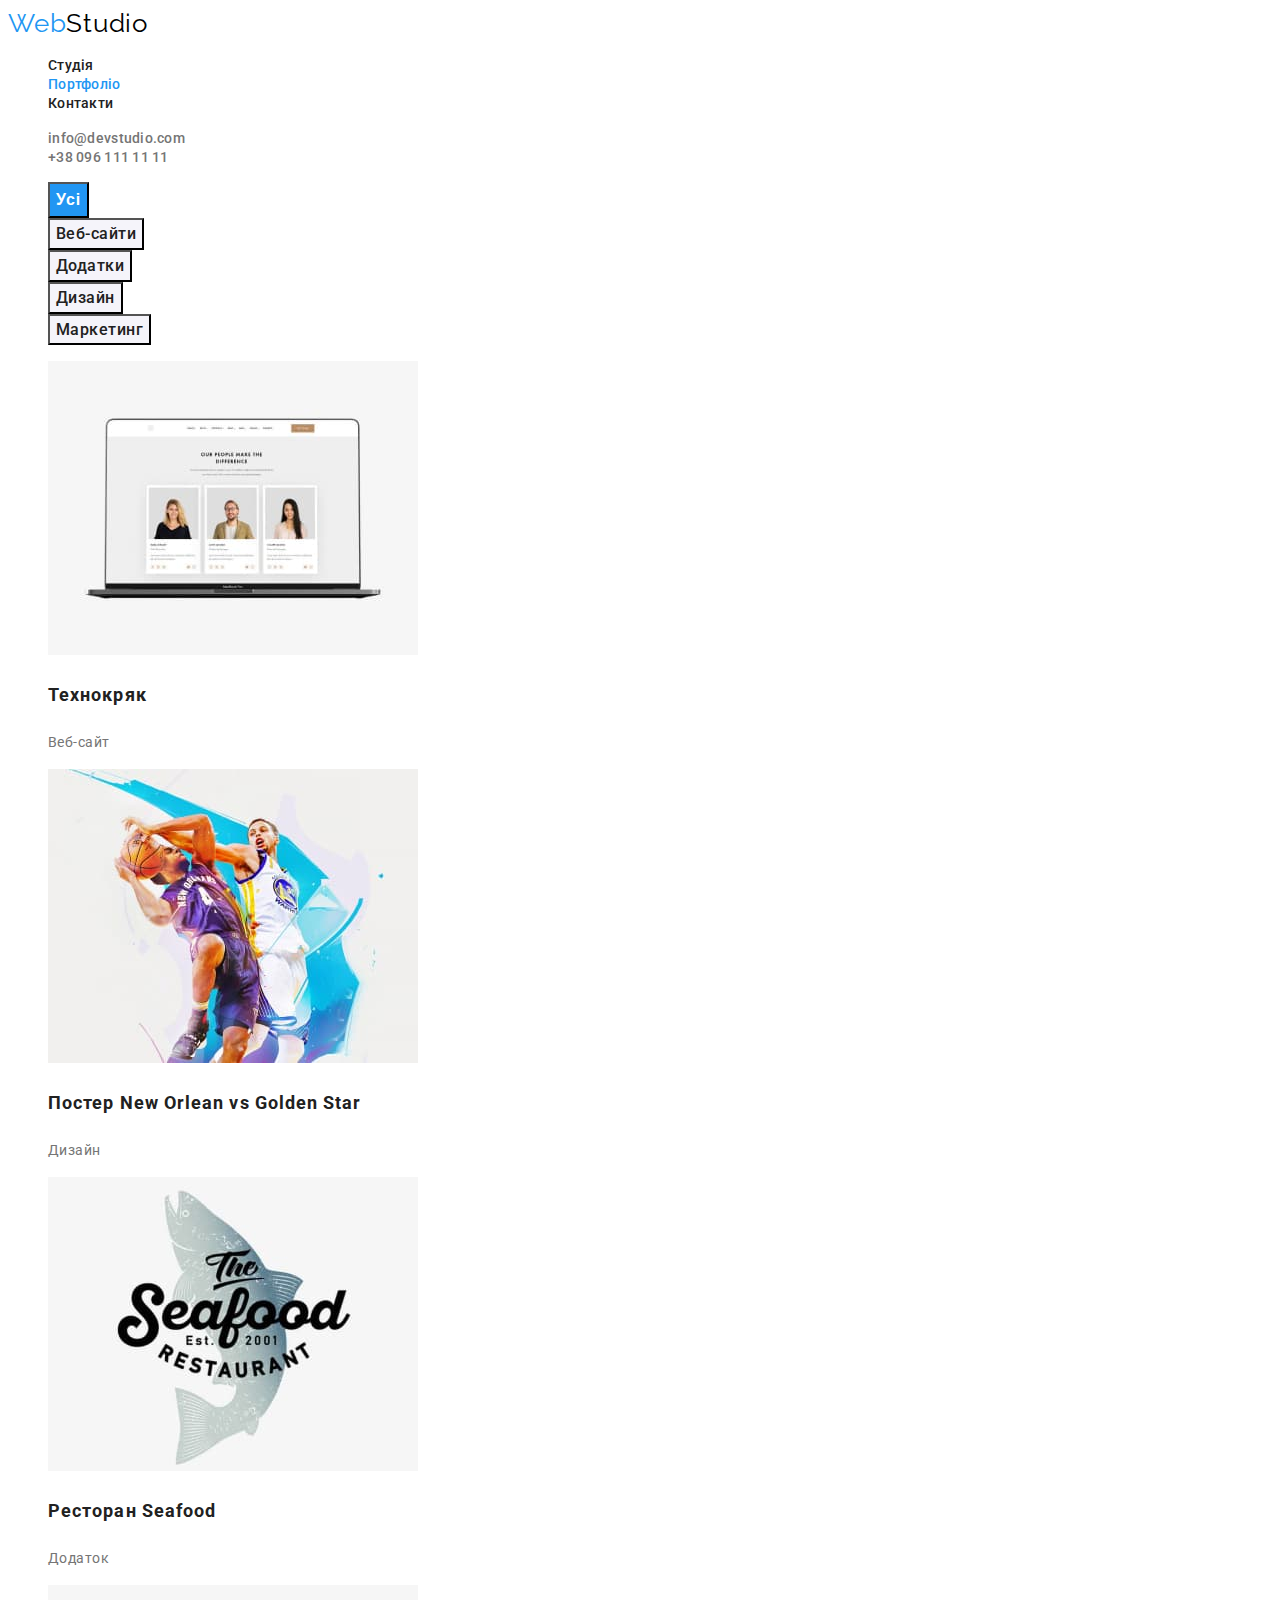
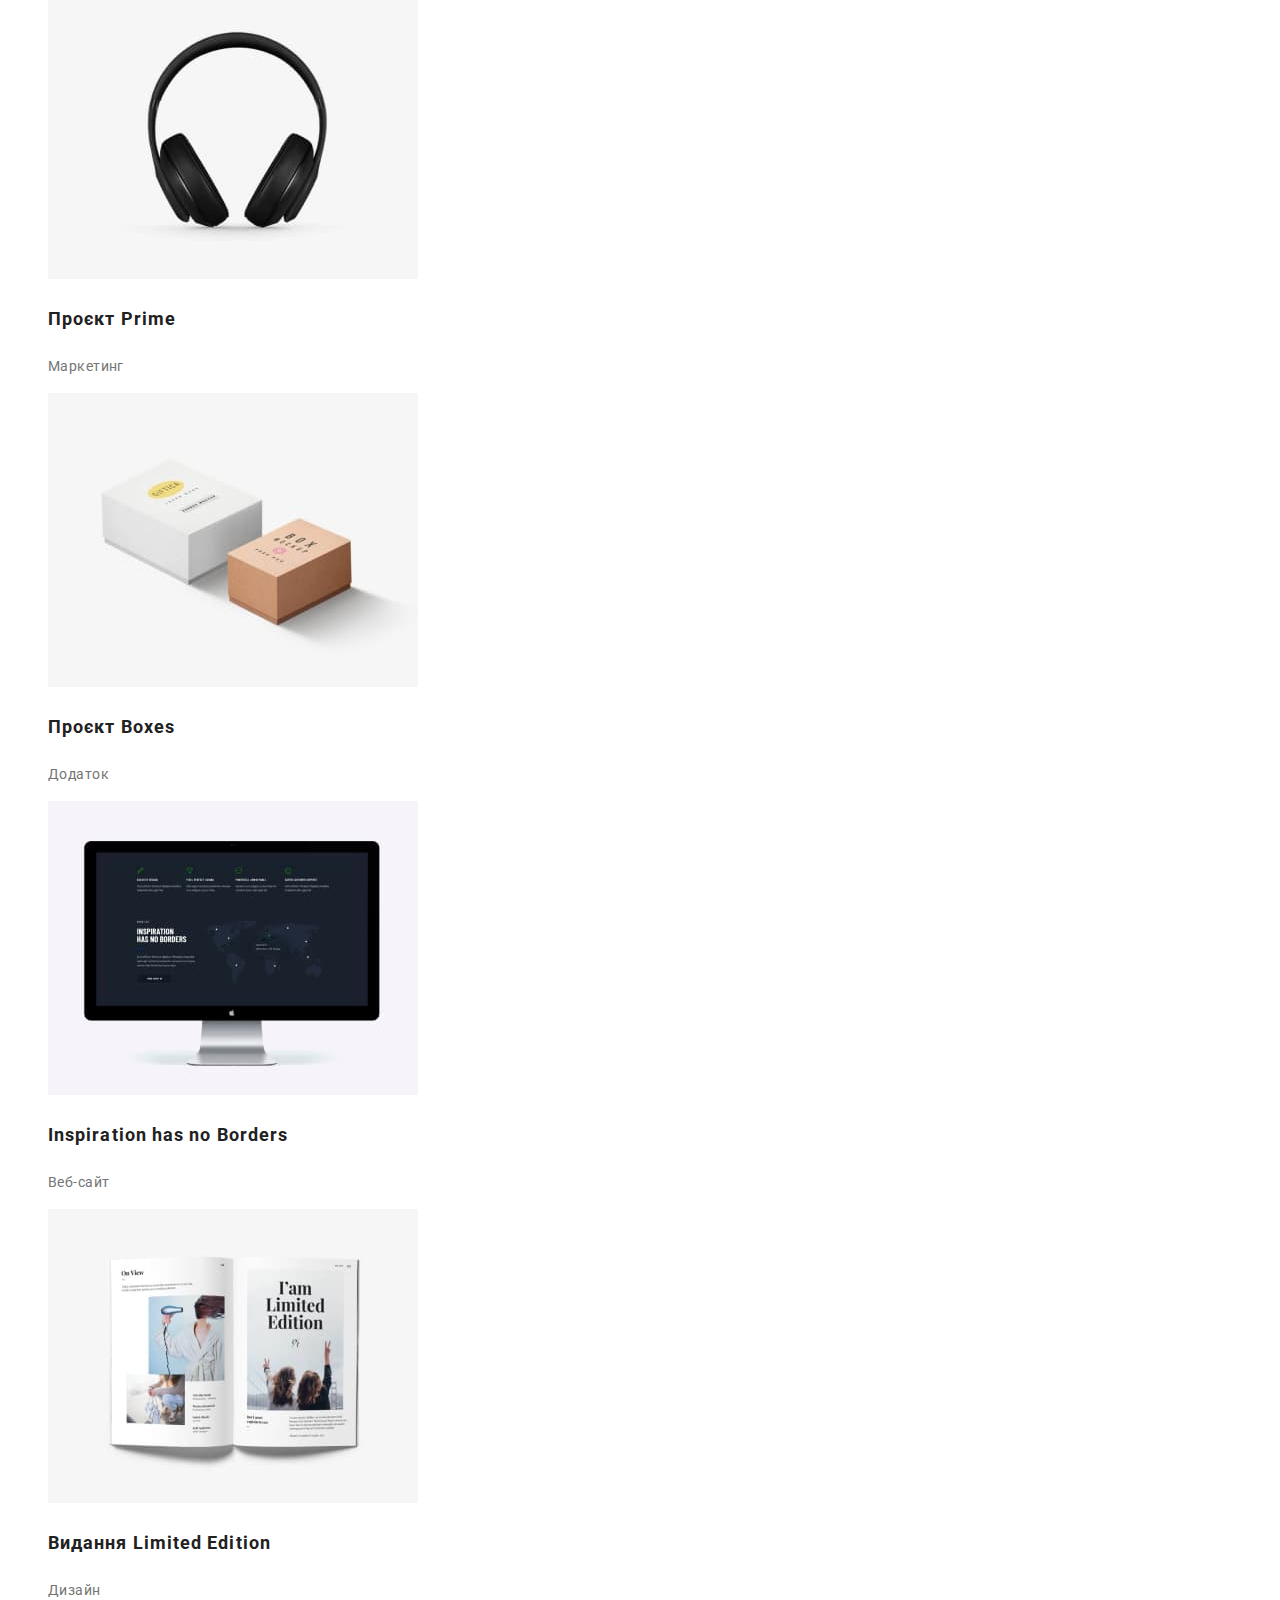
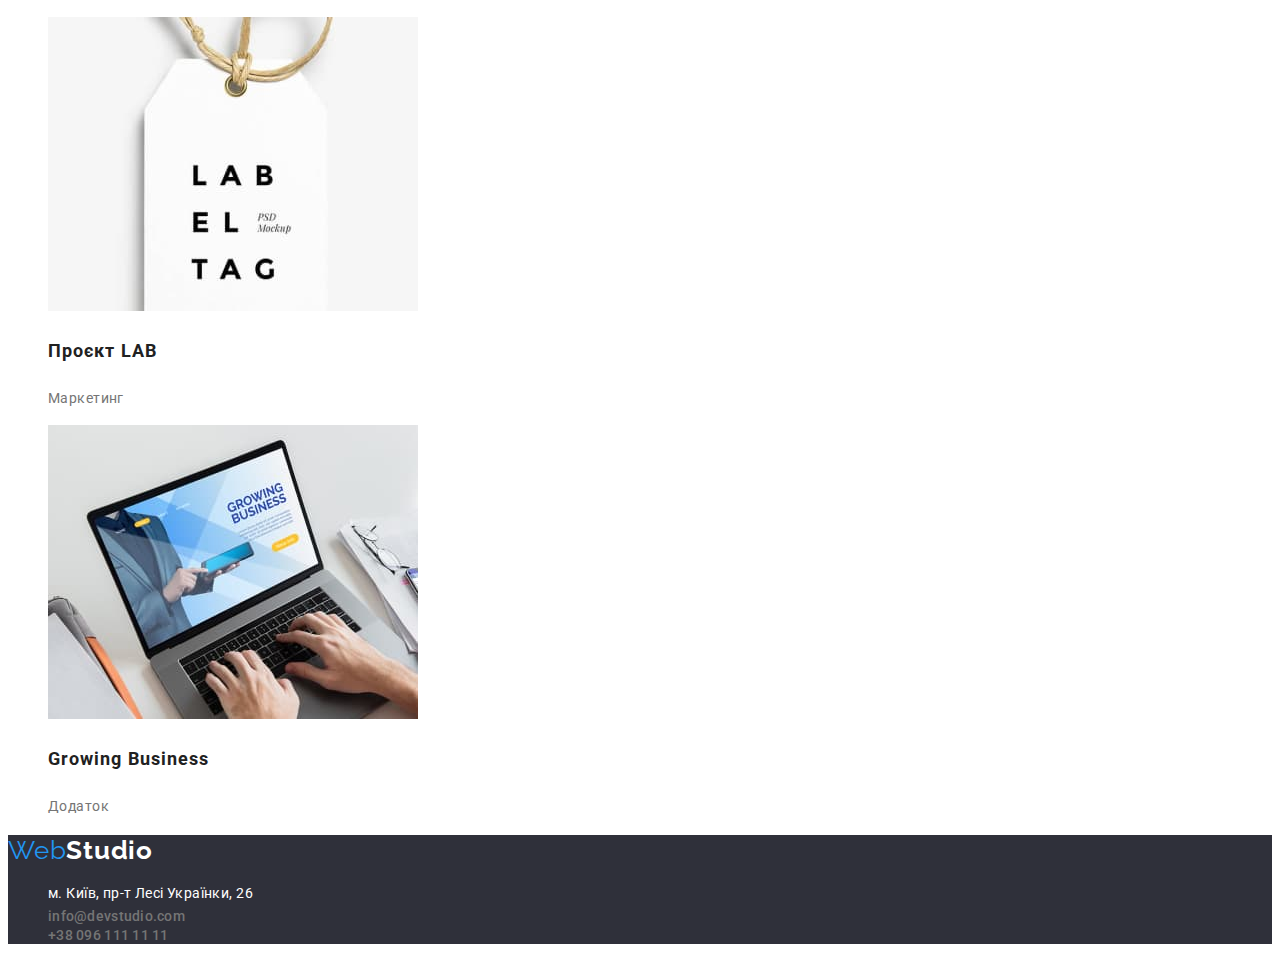
==== commit bd020749: "new" ====
--- a/portfolio.html
+++ b/portfolio.html
@@ -29,68 +29,66 @@
          </ul>
     </header>
     <!--Основне поле-->
-    <main>
-        <section class="button">
-            <ul class="list">
-                <li><button> <a href="усі" class="button-secondary current">Усі</a></button> </li>
-                <li><button> <a href="веб-сайти"class="button-secondary">Веб-сайти</a></button> </li>
-                <li><button> <a href="додатки"class="button-secondary">Додатки</a></button> </li>
-                <li><button> <a href="дизайн"class="button-secondary">Дизайн</a></button> </li>
-                <li><button> <a href="маркетинг"class="button-secondary">Маркетинг</a></button> </li>
+    <main class="portfolio">
+        <section > 
+            <ul class="portfolio-button">
+                <li><button class="button-primary"> Усі</button> </li>
+                <li><button class="button-secondary"> Веб-сайти</button> </li>
+                <li><button class="button-secondary"> Додатки</button> </li>
+                <li><button class="button-secondary"> Дизайн</button> </li>
+                <li><button class="button-secondary"> Маркетинг</button> </li>
             </ul>
+        <!--Портфоліо-->
+        <ul class="project">
+            <li>
+                <img src="./images/portf.jpg" alt="" width="370">
+                <h3 class="working-projects"> Технокряк</h3>
+                <p class="description"> Веб-сайт</p>
+            </li>
+            <li>
+                <img src="./images/portf1.jpg" alt="" width="370" height="294">
+                <h3 class="working-projects"> Постер New Orlean vs Golden Star</h3>
+                <p class="description"> Дизайн</p>
+            </li>
+            <li>
+                <img src="./images/portf2.jpg" alt="" width="370" height="294">
+                <h3 class="working-projects"> Ресторан Seafood</h3>
+                <p class="description"> Додаток</p>
+            </li>
+            <li>
+                <img src="./images/portf3.jpg" alt="" width="370" height="294">
+                <h3 class="working-projects"> Проєкт Prime</h3>
+                <p class="description"> Маркетинг</p>
+            </li>
+            <li>
+                <img src="./images/portf4.jpg" alt="" width="370" height="294">
+                <h3 class="working-projects"> Проєкт Boxes</h3>
+                <p class="description"> Додаток</p>
+            </li>
+            <li>
+                <img src="./images/portf5.jpg" alt="" width="370" height="294">
+                <h3 class="working-projects"> Inspiration has no Borders</h3>
+                <p class="description"> Веб-сайт </p>
+            </li>
+            <li>
+                <img src="./images/portf6.jpg" alt="" width="370" height="294">
+                <h3 class="working-projects"> Видання Limited Edition</h3>
+                <p class="description"> Дизайн </p>
+            </li> 
+             <li>
+                <img src="./images/portf7.jpg" alt="" width="370" height="294">
+                <h3 class="working-projects"> Проєкт LAB</h3>
+                <p class="description"> Маркетинг </p>
+            </li>
+            <li>
+                <img src="./images/portf8.jpg" alt="" width="370" height="294">
+                <h3 class="working-projects"> Growing Business</h3>
+                <p class="description"> Додаток </p>
+            </li>
+        </ul>
+    
 
-        </section>
-        <!--Портфоліо-->
-         <section class="project">
-                    <ul class="list">
-                        <li>
-                            <img src="./images/portf.jpg" alt="" width="370">
-                            <h3 class="working-projects"> Технокряк</h3>
-                            <p class="description"> Веб-сайт</p>
-                        </li>
-                        <li>
-                            <img src="./images/portf1.jpg" alt="" width="370" height="294">
-                            <h3 class="working-projects"> Постер New Orlean vs Golden Star</h3>
-                            <p class="description"> Дизайн</p>
-                        </li>
-                        <li>
-                            <img src="./images/portf2.jpg" alt="" width="370" height="294">
-                            <h3 class="working-projects"> Ресторан Seafood</h3>
-                            <p class="description"> Додаток</p>
-                        </li>
-                        <li>
-                            <img src="./images/portf3.jpg" alt="" width="370" height="294">
-                            <h3 class="working-projects"> Проєкт Prime</h3>
-                            <p class="description"> Маркетинг</p>
-                        </li>
-                        <li>
-                            <img src="./images/portf4.jpg" alt="" width="370" height="294">
-                            <h3 class="working-projects"> Проєкт Boxes</h3>
-                            <p class="description"> Додаток</p>
-                        </li>
-                        <li>
-                            <img src="./images/portf5.jpg" alt="" width="370" height="294">
-                            <h3 class="working-projects"> Inspiration has no Borders</h3>
-                            <p class="description"> Веб-сайт </p>
-                        </li>
-                        <li>
-                            <img src="./images/portf6.jpg" alt="" width="370" height="294">
-                            <h3 class="working-projects"> Видання Limited Edition</h3>
-                            <p class="description"> Дизайн </p>
-                        </li> 
-                         <li>
-                            <img src="./images/portf7.jpg" alt="" width="370" height="294">
-                            <h3 class="working-projects"> Проєкт LAB</h3>
-                            <p class="description"> Маркетинг </p>
-                        </li>
-                        <li>
-                            <img src="./images/portf8.jpg" alt="" width="370" height="294">
-                            <h3 class="working-projects"> Growing Business</h3>
-                            <p class="description"> Додаток </p>
-                        </li>
-                    </ul>
-                    
-                </section>
+                
         
                
     </main>          
--- a/css/styles.css
+++ b/css/styles.css
@@ -17,6 +17,7 @@
   text-decoration: none;
   font-family: 'Roboto';
   font-style: normal;
+  cursor: pointer;
 }
 .list {
   list-style: none;
@@ -84,7 +85,12 @@
    color:  var(--primary-withe-color);
  }
 /* портфоліо*/
-.main .button-primary{
+.portfolio-button{
+
+list-style: none;
+  
+}
+.button-primary{
    color: #ffffff;
    background-color: #2196F3;
    font-weight: 700;
@@ -94,45 +100,39 @@
    align-items: center;
    text-align: center;
    letter-spacing: 0.06em;
+   cursor: pointer;
 }
 .button-secondary{
   font-family: 'Roboto';
-  font-style: normal;
   font-weight: 500;
   font-size: 16px;
   line-height: 1.62;
   text-align: center;
   letter-spacing: 0.03em;
   color: #212121;
-}
-
-.list .button-secondary
-{
-  color: #212121;
   background-color: #F5F4FA;
+  cursor: pointer;
   text-decoration: none;
-  cursor: pointer;
-  font-weight: 500;
-  font-size: 16px;
-  line-height: 1,62px;
-  text-align: center;
-  letter-spacing: 0.03em;
-}
-.list .button-secondary:focus,
-.list .button-secondary:hover
- { 
-   color:var(--secondary-color);
- }
- .list .button-secondary.current
- { 
-   color:var(--secondary-color);
- }
- .project .working-projects{
+}
+
+.button-secondary:focus,
+.button-secondary:hover
+ { 
+   color:var(--secondary-color);
+ }
+.button-secondary.current
+ { 
+   color:var(--secondary-color);
+ }
+ .project{
+  list-style: none;
+ }
+ .working-projects{
   font-weight: 700;
   font-size: 18px;
   line-height: 2.00;
   letter-spacing: 0.06em;
-  color: var(--accent-color);
+  color:var(--accent-color);
  }
  .project .description{
   font-weight: 400;
@@ -199,4 +199,7 @@
    line-height: 1.71;
    letter-spacing: 0.03em;
 }
-
+.footer .location:hover{
+  color:var(--secondary-color);
+}
+
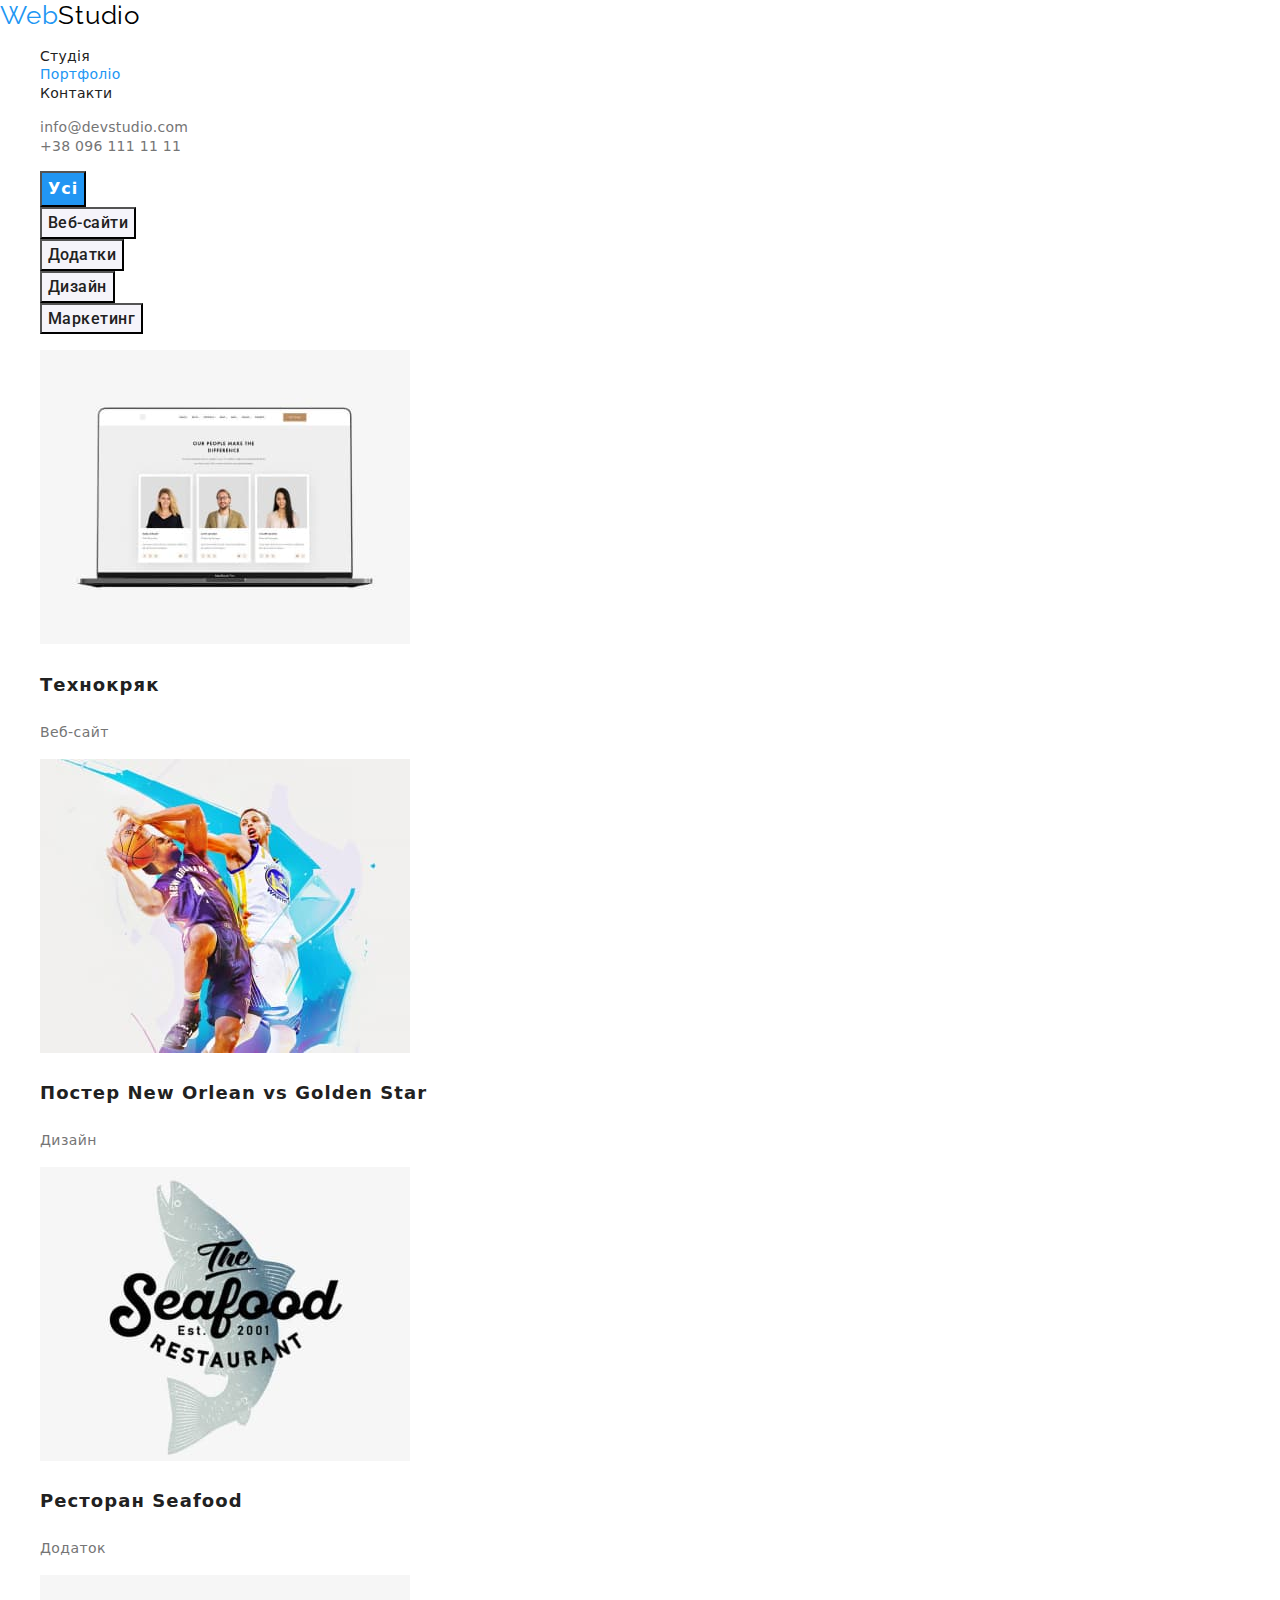
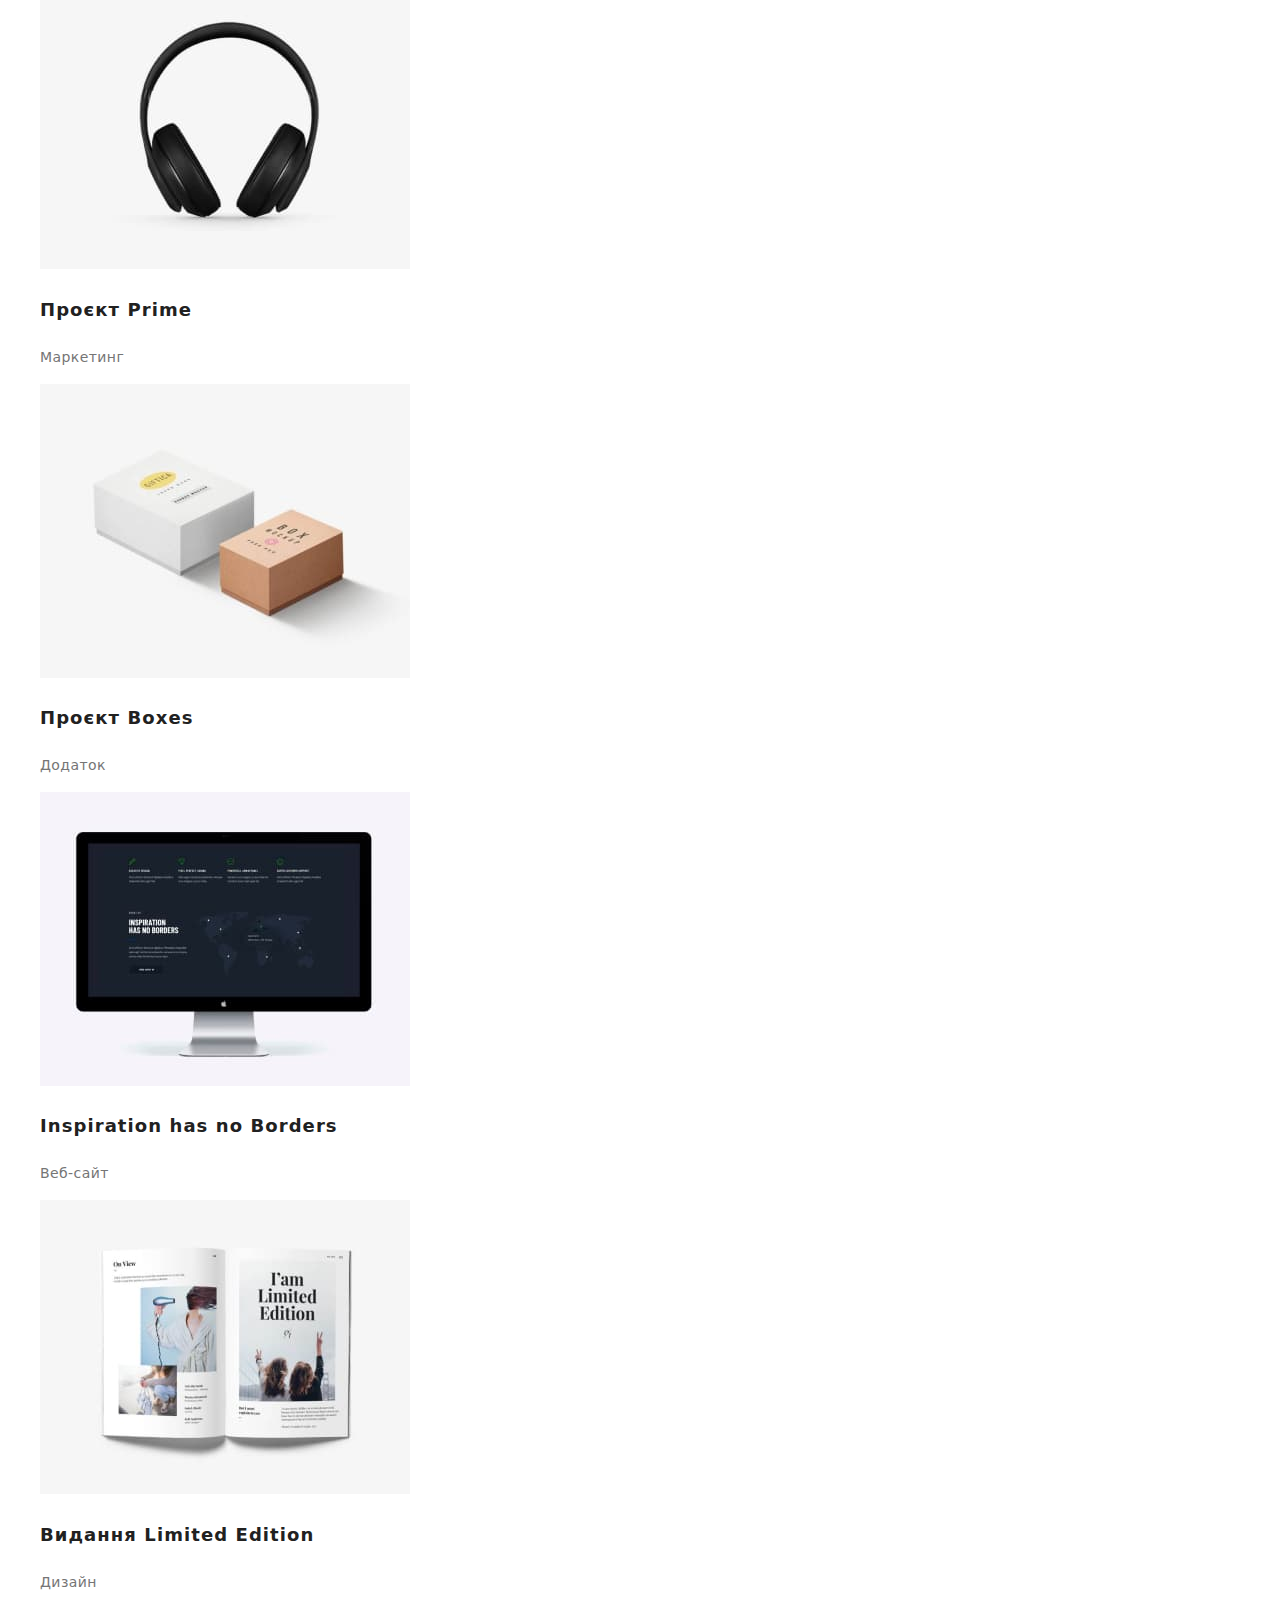
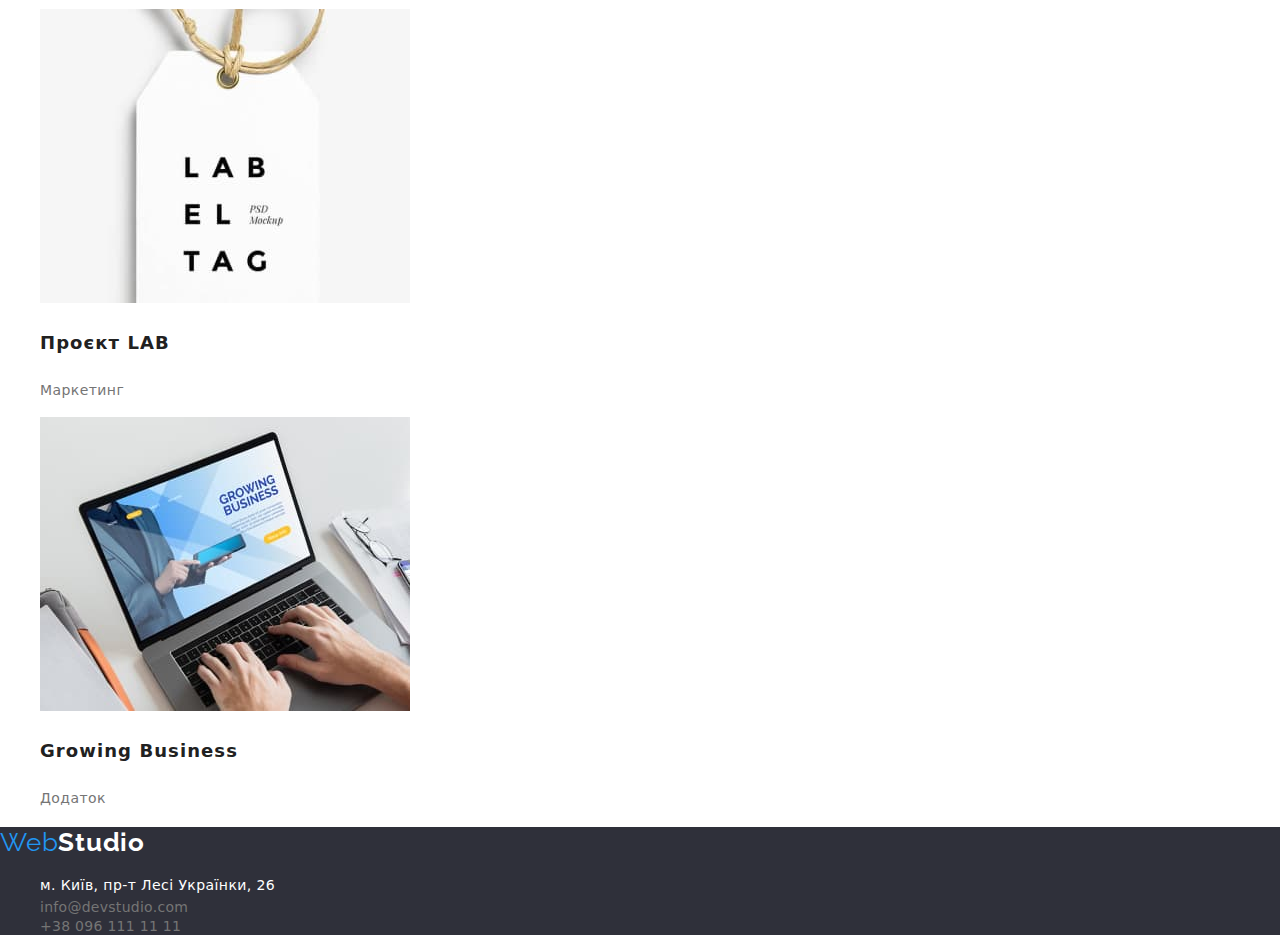
==== commit f7b9a7e4: "new" ====
--- a/portfolio.html
+++ b/portfolio.html
@@ -6,6 +6,7 @@
     <meta name="viewport" content="width=device-width, initial-scale=1.0">
     <title>Document</title>
     <link href="https://fonts.googleapis.com/css2?family=Raleway:wght@700&family=Roboto:wght@400;500;700;900&display=swap" rel="stylesheet">
+    <link rel="stylesheet" href="https://cdnjs.cloudflare.com/ajax/libs/modern-normalize/1.1.0/modern-normalize.min.css">
     <link rel="stylesheet" href="./css/styles.css">
     
 </head>
--- a/css/styles.css
+++ b/css/styles.css
@@ -8,10 +8,11 @@
    --button-color:#F5F4FA;
 }
 
-.pages 
+.body
 {
    color: var(--primary-text-color);
    font-family: Roboto, sans-serif;
+   margin: 0;
 }
 .button{
   text-decoration: none;
